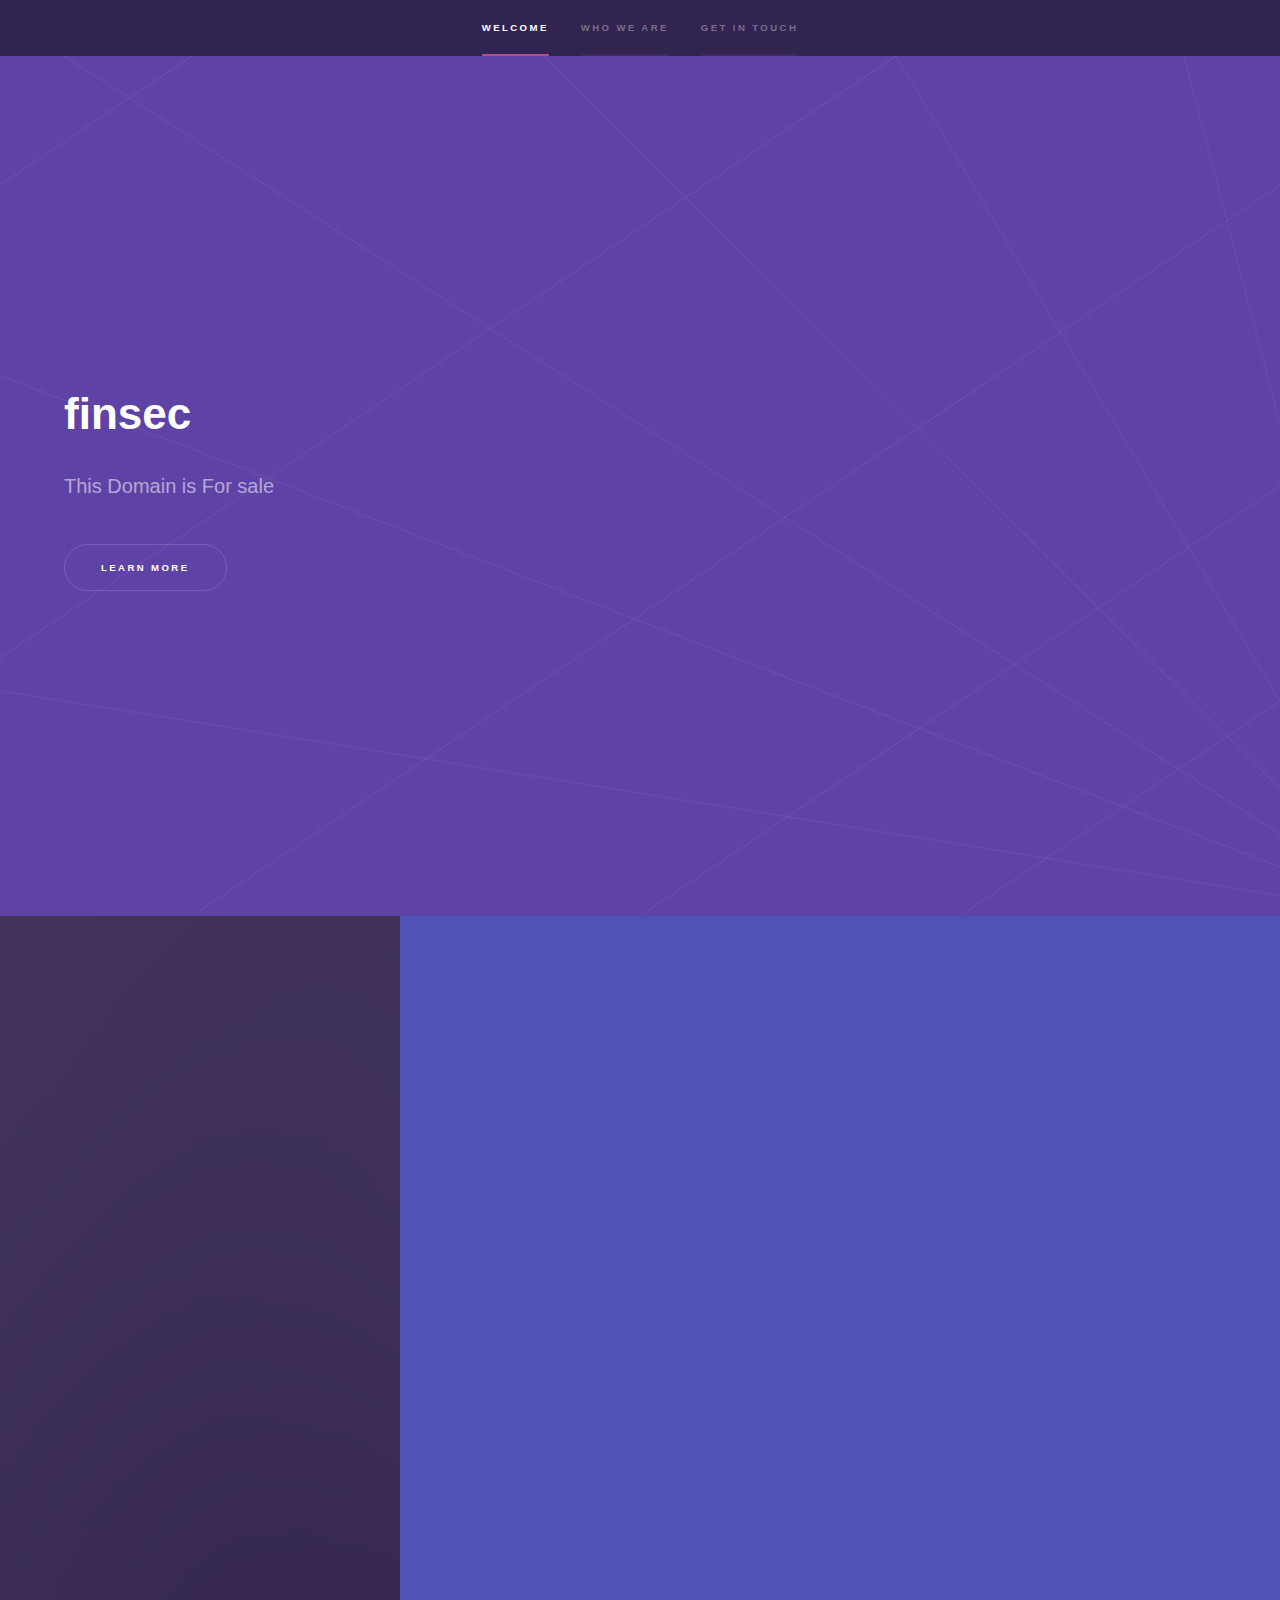
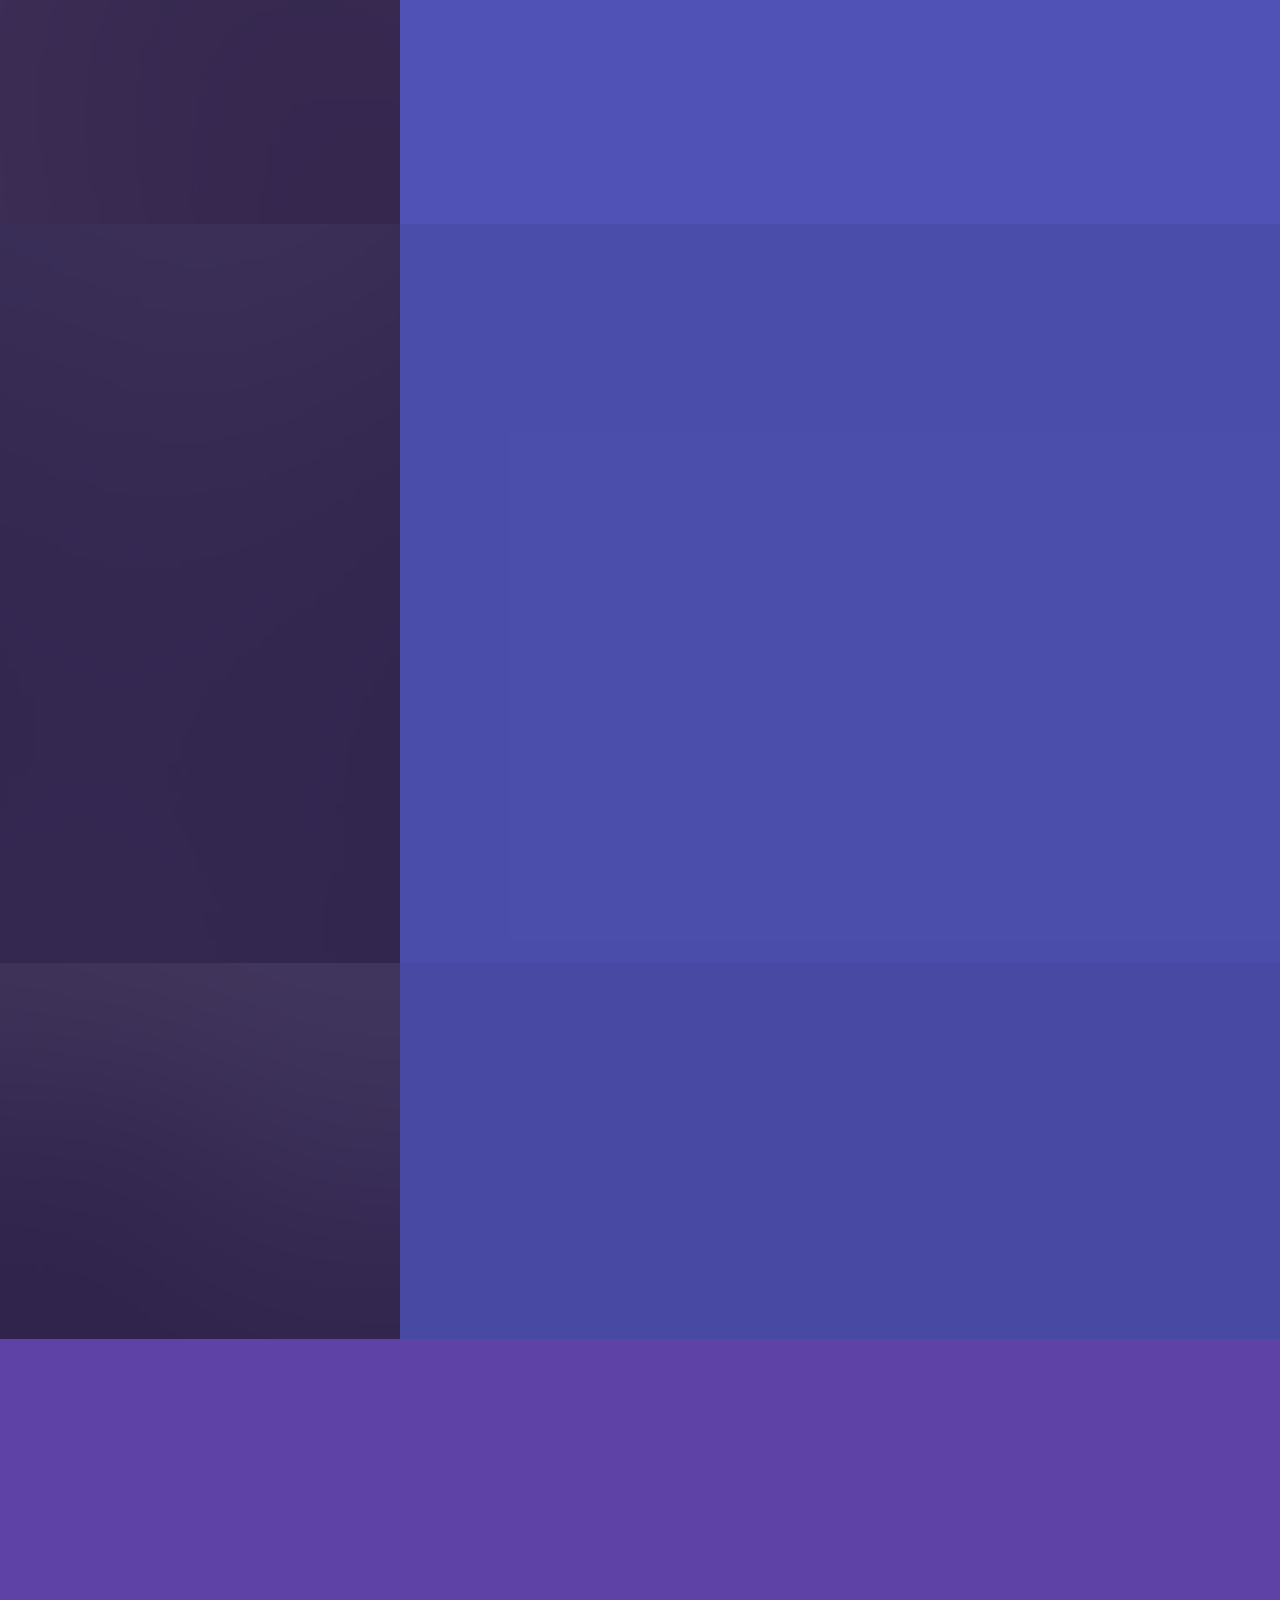
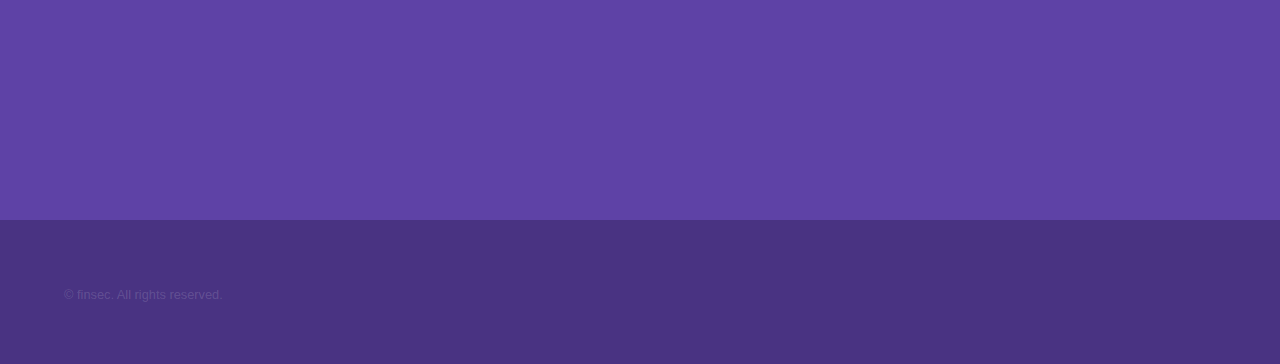
==== index.html @ 360336aa "udp" ====
<!DOCTYPE HTML>
<!--
	Domain by finsec
	finsec.my | @ajlkn
	Free for personal and commercial use under the CCA 3.0 license (finsec.my/license)
-->
<html> 
	<head>
		<title>Domain by finsec</title>
		<meta charset="utf-8" />
		<meta name="viewport" content="width=device-width, initial-scale=1, user-scalable=no" />
		<link rel="stylesheet" href="assets/css/main.css" />
		<noscript><link rel="stylesheet" href="assets/css/noscript.css" /></noscript>
	</head>
	<body class="is-preload">

		<!-- Sidebar -->
			<section id="sidebar">
				<div class="inner">
					<nav>
						<ul>
							<li><a href="#intro">Welcome</a></li>
							<li><a href="#one">Who we are</a></li>
							<!-- <li><a href="#two">What we do</a></li> -->
							<li><a href="#three">Get in touch</a></li>
						</ul>
					</nav>
				</div>
			</section>

		<!-- Wrapper -->
			<div id="wrapper">

				<!-- Intro -->
					<section id="intro" class="wrapper style1 fullscreen fade-up">
						<div class="inner">
							<h1>finsec</h1>
							<p>This Domain is For sale</p>
							<ul class="actions">
								<li><a href="#one" class="button scrolly">Learn more</a></li>
							</ul>
						</div>
					</section>

				<!-- One -->
					<section id="one" class="wrapper style2 spotlights">
						<section>
							<a href="#" class="image"><img src="images/pic01.jpg" alt="" data-position="center center" /></a>
							<div class="content">
								<div class="inner">

									<h2>The finsec’s Journey</h2>
									<p>

										In the bustling city of Innovatia, there lived a young entrepreneur named Alex. Alex was known for his boundless curiosity and relentless drive to make the world a better place. He had a vision that went beyond the ordinary—a vision to create a sustainable future through technology and innovation.
										
										One day, while walking through the city’s crowded streets, Alex noticed the increasing pollution and the growing number of people struggling to find clean water. This sight ignited a spark within him. He decided to dedicate his life to solving these pressing issues.
										
										Alex gathered a team of like-minded individuals who shared his passion for change. They worked day and night, brainstorming and experimenting with various ideas. After months of hard work, they developed a groundbreaking water purification system that could convert polluted water into clean, drinkable water using solar energy.
										
										With their invention ready, Alex and his team presented it to the city council. The council was impressed and decided to implement the system across Innovatia. The results were astounding—clean water was now accessible to everyone, and the city’s pollution levels began to decrease.
										
										But Alex’s vision didn’t stop there. He wanted to share this technology with the world. He traveled to different countries, collaborating with governments and organizations to bring clean water to communities in need. His efforts were recognized globally, and he received numerous awards for his contributions to sustainability.
										
										Years passed, and Innovatia transformed into a model city of innovation and sustainability. Alex’s vision had become a reality, and his journey inspired countless others to pursue their dreams and make a positive impact on the world.
										
										Alex’s story is a testament to the power of vision and determination. It reminds us that with a clear vision and unwavering dedication, we can overcome any challenge and create a better future for all.
										
										I hope you enjoyed the story! If you have any specific themes or elements you’d like to include, feel free to let me know!
										
									
									</p>

									
									<ul class="actions">
										<li><a href="generic.html" class="button">Learn more</a></li>
									</ul>
								</div>
							</div>
						</section>
						<section>
							<a href="#" class="image"><img src="images/pic02.jpg" alt="" data-position="top center" /></a>
							<div class="content">
								<div class="inner">	<h2>The Great Office Prank</h2>
									<p>
										

In a bustling tech company, there was a team known for their camaraderie and playful spirit. Among them was Sam, the office prankster, who was always up to some mischief. One day, Sam decided to pull off the ultimate prank on his boss, Mr. Thompson, who was known for his serious demeanor.

Sam carefully planned his prank. He bought a realistic-looking rubber spider and placed it inside Mr. Thompson’s desk drawer. The next morning, as Mr. Thompson arrived at the office, Sam and his colleagues watched in anticipation.

Mr. Thompson sat down at his desk, opened the drawer, and let out a loud yelp as he saw the spider. He jumped back, knocking over his chair, and the entire office burst into laughter. Mr. Thompson, realizing it was a prank, couldn’t help but chuckle himself.

But the prank didn’t end there. Mr. Thompson decided to get back at Sam. He called a meeting and announced that the company was implementing a new dress code—everyone had to wear formal attire, including ties, starting the next day. Sam, who loved his casual clothes, was horrified.

The next morning, Sam showed up in a full suit and tie, looking uncomfortable. As he walked into the office, he noticed everyone else was still in their casual clothes. Mr. Thompson walked up to him, grinning, and said, “Gotcha!”

The office erupted in laughter once again, and Sam had to admit, Mr. Thompson had won this round. From that day on, the office was filled with even more laughter and a newfound respect for their boss’s sense of humor.
									</p>
									<ul class="actions">
										<li><a href="generic.html" class="button">Learn more</a></li>
									</ul>
								</div>
							</div>
						</section>
						<section>
							<a href="#" class="image"><img src="images/pic03.jpg" alt="" data-position="25% 25%" /></a>
							<div class="content">
								<div class="inner">
								
								
									<h2>finsec?</h2>
									<p>
										
										finsec Leadership
Innovative Solutions
Future Trends
Creative Thinking
Strategic Planning
Business Growth
Technology Advancements
Entrepreneurship
Market Insights
Digital Transformation
Sustainable Development
Customer Experience
Brand Strategy
Product Innovation
Industry Disruption</p>
									<ul class="actions">
										<li><a href="generic.html" class="button">Learn more</a></li>
									</ul>
								</div>
							</div>
						</section>
					</section>

				<!-- Two -->
					<!-- <section id="two" class="wrapper style3 fade-up">
						<div class="inner">
							<h2>What we do</h2>
							<p>Phasellus convallis elit id ullamcorper pulvinar. Duis aliquam turpis mauris, eu ultricies erat malesuada quis. Aliquam dapibus, lacus eget hendrerit bibendum, urna est aliquam sem, sit amet imperdiet est velit quis lorem.</p>
							<div class="features">
								<section>
									<span class="icon solid major fa-code"></span>
									<h3>Lorem ipsum amet</h3>
									<p>Phasellus convallis elit id ullam corper amet et pulvinar. Duis aliquam turpis mauris, sed ultricies erat dapibus.</p>
								</section>
								<section>
									<span class="icon solid major fa-lock"></span>
									<h3>Aliquam sed nullam</h3>
									<p>Phasellus convallis elit id ullam corper amet et pulvinar. Duis aliquam turpis mauris, sed ultricies erat dapibus.</p>
								</section>
								<section>
									<span class="icon solid major fa-cog"></span>
									<h3>Sed erat ullam corper</h3>
									<p>Phasellus convallis elit id ullam corper amet et pulvinar. Duis aliquam turpis mauris, sed ultricies erat dapibus.</p>
								</section>
								<section>
									<span class="icon solid major fa-desktop"></span>
									<h3>Veroeros quis lorem</h3>
									<p>Phasellus convallis elit id ullam corper amet et pulvinar. Duis aliquam turpis mauris, sed ultricies erat dapibus.</p>
								</section>
								<section>
									<span class="icon solid major fa-link"></span>
									<h3>Urna quis bibendum</h3>
									<p>Phasellus convallis elit id ullam corper amet et pulvinar. Duis aliquam turpis mauris, sed ultricies erat dapibus.</p>
								</section>
								<section>
									<span class="icon major fa-gem"></span>
									<h3>Aliquam urna dapibus</h3>
									<p>Phasellus convallis elit id ullam corper amet et pulvinar. Duis aliquam turpis mauris, sed ultricies erat dapibus.</p>
								</section>
							</div>
							<ul class="actions">
								<li><a href="generic.html" class="button">Learn more</a></li>
							</ul>
						</div>
					</section> -->

				<!-- Three -->
					<section id="three" class="wrapper style1 fade-up">
						<div class="inner">
							<h2>Get in touch</h2>
							<p>Keen to own or advertise here? </p>
							<div class="split style1">
								 <section>
									<!-- <form method="post" action="#">
										<div class="fields">
											<div class="field half">
												<label for="name">Name</label>
												<input type="text" name="name" id="name" />
											</div>
											<div class="field half">
												<label for="email">Email</label>
												<input type="text" name="email" id="email" />
											</div>
											<div class="field">
												<label for="message">Message</label>
												<textarea name="message" id="message" rows="5"></textarea>
											</div>
										</div>
										<ul class="actions">
											<li><a href="" class="button submit">Send Message</a></li>
										</ul>
									</form> -->
								</section> 
								<section>
									<ul class="contact">
										<li>
											<h3>Address</h3>
											<span>Somewhere in Malaysia</span>
										</li>
										<li>
											<h3>Email</h3>
											<a href="#">sean.collab.now@gmail.com</a>
										</li>
										<li>
											<h3>Phone</h3>
											<span>(+60) 10-2264984</span>
										</li>
										<!-- <li>
											<h3>Social</h3>
											<ul class="icons">
												<li><a href="#" class="icon brands fa-twitter"><span class="label">Twitter</span></a></li>
												<li><a href="#" class="icon brands fa-facebook-f"><span class="label">Facebook</span></a></li>
												<li><a href="#" class="icon brands fa-github"><span class="label">GitHub</span></a></li>
												<li><a href="#" class="icon brands fa-instagram"><span class="label">Instagram</span></a></li>
												<li><a href="#" class="icon brands fa-linkedin-in"><span class="label">LinkedIn</span></a></li>
											</ul>
										</li> -->
									</ul>
								</section>
							</div>
						</div>
					</section>

			</div>

		<!-- Footer -->
			<footer id="footer" class="wrapper style1-alt">
				<div class="inner">
					<ul class="menu">
						<li>&copy; finsec. All rights reserved.</li><li>
							 </li>
					</ul>
				</div>
			</footer>

		<!-- Scripts -->
			<script src="assets/js/jquery.min.js"></script>
			<script src="assets/js/jquery.scrollex.min.js"></script>
			<script src="assets/js/jquery.scrolly.min.js"></script>
			<script src="assets/js/browser.min.js"></script>
			<script src="assets/js/breakpoints.min.js"></script>
			<script src="assets/js/util.js"></script>
			<script src="assets/js/main.js"></script>

	</body>
</html>
---- assets/css/main.css ----
@import url(fontawesome-all.min.css);

/*
	finsec by finsec
	finsec.my | @ajlkn
	Free for personal and commercial use under the CCA 3.0 license (finsec.my/license)
*/

html, body, div, span, applet, object,
iframe, h1, h2, h3, h4, h5, h6, p, blockquote,
pre, a, abbr, acronym, address, big, cite,
code, del, dfn, em, img, ins, kbd, q, s, samp,
small, strike, strong, sub, sup, tt, var, b,
u, i, center, dl, dt, dd, ol, ul, li, fieldset,
form, label, legend, table, caption, tbody,
tfoot, thead, tr, th, td, article, aside,
canvas, details, embed, figure, figcaption,
footer, header, hgroup, menu, nav, output, ruby,
section, summary, time, mark, audio, video {
	margin: 0;
	padding: 0;
	border: 0;
	font-size: 100%;
	font: inherit;
	vertical-align: baseline;}

article, aside, details, figcaption, figure,
footer, header, hgroup, menu, nav, section {
	display: block;}

body {
	line-height: 1;
}

ol, ul {
	list-style: none;
}

blockquote, q {
	quotes: none;
}

	blockquote:before, blockquote:after, q:before, q:after {
		content: '';
		content: none;
	}

table {
	border-collapse: collapse;
	border-spacing: 0;
}

body {
	-webkit-text-size-adjust: none;
}

mark {
	background-color: transparent;
	color: inherit;
}

input::-moz-focus-inner {
	border: 0;
	padding: 0;
}

input, select, textarea {
	-moz-appearance: none;
	-webkit-appearance: none;
	-ms-appearance: none;
	appearance: none;
}

/* Basic */

	@-ms-viewport {
		width: device-width;
	}

	body {
		-ms-overflow-style: scrollbar;
	}

	@media screen and (max-width: 480px) {

		html, body {
			min-width: 320px;
		}

	}

	html {
		box-sizing: border-box;
	}

	*, *:before, *:after {
		box-sizing: inherit;
	}

	body {
		background: #312450;
	}

		body.is-preload *, body.is-preload *:before, body.is-preload *:after {
			-moz-animation: none !important;
			-webkit-animation: none !important;
			-ms-animation: none !important;
			animation: none !important;
			-moz-transition: none !important;
			-webkit-transition: none !important;
			-ms-transition: none !important;
			transition: none !important;
		}

/* Type */

	body, input, select, textarea {
		color: rgba(255, 255, 255, 0.55);
		font-family: Arial, Helvetica, sans-serif;
		font-size: 16.5pt;
		font-weight: normal;
		line-height: 1.75;
	}

		@media screen and (max-width: 1680px) {

			body, input, select, textarea {
				font-size: 13pt;
			}

		}

		@media screen and (max-width: 1280px) {

			body, input, select, textarea {
				font-size: 12pt;
			}

		}

		@media screen and (max-width: 360px) {

			body, input, select, textarea {
				font-size: 11pt;
			}

		}

	a {
		-moz-transition: color 0.2s ease, border-bottom-color 0.2s ease;
		-webkit-transition: color 0.2s ease, border-bottom-color 0.2s ease;
		-ms-transition: color 0.2s ease, border-bottom-color 0.2s ease;
		transition: color 0.2s ease, border-bottom-color 0.2s ease;
		border-bottom: dotted 1px rgba(255, 255, 255, 0.35);
		color: inherit;
		text-decoration: none;
	}

		a:hover {
			border-bottom-color: transparent;
			color: #ffffff;
		}

	strong, b {
		color: #ffffff;
		font-weight: bold;
	}

	em, i {
		font-style: italic;
	}

	p {
		margin: 0 0 2em 0;
	}

	h1, h2, h3, h4, h5, h6 {
		color: #ffffff;
		font-weight: bold;
		line-height: 1.5;
		margin: 0 0 0.5em 0;
	}

		h1 a, h2 a, h3 a, h4 a, h5 a, h6 a {
			color: inherit;
			text-decoration: none;
		}

	h1 {
		font-size: 2.75em;
	}

		h1.major {
			margin: 0 0 1.3em 0;
			position: relative;
			padding-bottom: 0.35em;
		}

			h1.major:after {
				background-image: -moz-linear-gradient(to right, #5e42a6, #b74e91);
				background-image: -webkit-linear-gradient(to right, #5e42a6, #b74e91);
				background-image: -ms-linear-gradient(to right, #5e42a6, #b74e91);
				background-image: linear-gradient(to right, #5e42a6, #b74e91);
				-moz-transition: max-width 0.2s ease;
				-webkit-transition: max-width 0.2s ease;
				-ms-transition: max-width 0.2s ease;
				transition: max-width 0.2s ease;
				border-radius: 0.2em;
				bottom: 0;
				content: '';
				height: 0.05em;
				position: absolute;
				right: 0;
				width: 100%;
			}

	h2 {
		font-size: 1.75em;
	}

	h3 {
		font-size: 1.1em;
	}

	h4 {
		font-size: 1em;
	}

	h5 {
		font-size: 0.8em;
	}

	h6 {
		font-size: 0.6em;
	}

	@media screen and (max-width: 736px) {

		h1 {
			font-size: 2em;
		}

		h2 {
			font-size: 1.25em;
		}

		h3 {
			font-size: 1em;
		}

		h4 {
			font-size: 0.8em;
		}

		h5 {
			font-size: 0.6em;
		}

		h6 {
			font-size: 0.6em;
		}

	}

	sub {
		font-size: 0.8em;
		position: relative;
		top: 0.5em;
	}

	sup {
		font-size: 0.8em;
		position: relative;
		top: -0.5em;
	}

	blockquote {
		border-left: solid 4px rgba(255, 255, 255, 0.15);
		font-style: italic;
		margin: 0 0 2em 0;
		padding: 0.5em 0 0.5em 2em;
	}

	code {
		background: rgba(255, 255, 255, 0.05);
		border-radius: 0.25em;
		border: solid 1px rgba(255, 255, 255, 0.15);
		font-family: "Courier New", monospace;
		font-size: 0.9em;
		margin: 0 0.25em;
		padding: 0.25em 0.65em;
	}

	pre {
		-webkit-overflow-scrolling: touch;
		font-family: "Courier New", monospace;
		font-size: 0.9em;
		margin: 0 0 2em 0;
	}

		pre code {
			display: block;
			line-height: 1.75em;
			padding: 1em 1.5em;
			overflow-x: auto;
		}

	hr {
		border: 0;
		border-bottom: solid 1px rgba(255, 255, 255, 0.15);
		margin: 2em 0;
	}

		hr.major {
			margin: 3em 0;
		}

	.align-left {
		text-align: left;
	}

	.align-center {
		text-align: center;
	}

	.align-right {
		text-align: right;
	}

/* Row */

	.row {
		display: flex;
		flex-wrap: wrap;
		box-sizing: border-box;
		align-items: stretch;
	}

		.row > * {
			box-sizing: border-box;
		}

		.row.gtr-uniform > * > :last-child {
			margin-bottom: 0;
		}

		.row.aln-left {
			justify-content: flex-start;
		}

		.row.aln-center {
			justify-content: center;
		}

		.row.aln-right {
			justify-content: flex-end;
		}

		.row.aln-top {
			align-items: flex-start;
		}

		.row.aln-middle {
			align-items: center;
		}

		.row.aln-bottom {
			align-items: flex-end;
		}

		.row > .imp {
			order: -1;
		}

		.row > .col-1 {
			width: 8.33333%;
		}

		.row > .off-1 {
			margin-left: 8.33333%;
		}

		.row > .col-2 {
			width: 16.66667%;
		}

		.row > .off-2 {
			margin-left: 16.66667%;
		}

		.row > .col-3 {
			width: 25%;
		}

		.row > .off-3 {
			margin-left: 25%;
		}

		.row > .col-4 {
			width: 33.33333%;
		}

		.row > .off-4 {
			margin-left: 33.33333%;
		}

		.row > .col-5 {
			width: 41.66667%;
		}

		.row > .off-5 {
			margin-left: 41.66667%;
		}

		.row > .col-6 {
			width: 50%;
		}

		.row > .off-6 {
			margin-left: 50%;
		}

		.row > .col-7 {
			width: 58.33333%;
		}

		.row > .off-7 {
			margin-left: 58.33333%;
		}

		.row > .col-8 {
			width: 66.66667%;
		}

		.row > .off-8 {
			margin-left: 66.66667%;
		}

		.row > .col-9 {
			width: 75%;
		}

		.row > .off-9 {
			margin-left: 75%;
		}

		.row > .col-10 {
			width: 83.33333%;
		}

		.row > .off-10 {
			margin-left: 83.33333%;
		}

		.row > .col-11 {
			width: 91.66667%;
		}

		.row > .off-11 {
			margin-left: 91.66667%;
		}

		.row > .col-12 {
			width: 100%;
		}

		.row > .off-12 {
			margin-left: 100%;
		}

		.row.gtr-0 {
			margin-top: 0;
			margin-left: 0em;
		}

			.row.gtr-0 > * {
				padding: 0 0 0 0em;
			}

			.row.gtr-0.gtr-uniform {
				margin-top: 0em;
			}

				.row.gtr-0.gtr-uniform > * {
					padding-top: 0em;
				}

		.row.gtr-25 {
			margin-top: 0;
			margin-left: -0.375em;
		}

			.row.gtr-25 > * {
				padding: 0 0 0 0.375em;
			}

			.row.gtr-25.gtr-uniform {
				margin-top: -0.375em;
			}

				.row.gtr-25.gtr-uniform > * {
					padding-top: 0.375em;
				}

		.row.gtr-50 {
			margin-top: 0;
			margin-left: -0.75em;
		}

			.row.gtr-50 > * {
				padding: 0 0 0 0.75em;
			}

			.row.gtr-50.gtr-uniform {
				margin-top: -0.75em;
			}

				.row.gtr-50.gtr-uniform > * {
					padding-top: 0.75em;
				}

		.row {
			margin-top: 0;
			margin-left: -1.5em;
		}

			.row > * {
				padding: 0 0 0 1.5em;
			}

			.row.gtr-uniform {
				margin-top: -1.5em;
			}

				.row.gtr-uniform > * {
					padding-top: 1.5em;
				}

		.row.gtr-150 {
			margin-top: 0;
			margin-left: -2.25em;
		}

			.row.gtr-150 > * {
				padding: 0 0 0 2.25em;
			}

			.row.gtr-150.gtr-uniform {
				margin-top: -2.25em;
			}

				.row.gtr-150.gtr-uniform > * {
					padding-top: 2.25em;
				}

		.row.gtr-200 {
			margin-top: 0;
			margin-left: -3em;
		}

			.row.gtr-200 > * {
				padding: 0 0 0 3em;
			}

			.row.gtr-200.gtr-uniform {
				margin-top: -3em;
			}

				.row.gtr-200.gtr-uniform > * {
					padding-top: 3em;
				}

		@media screen and (max-width: 1680px) {

			.row {
				display: flex;
				flex-wrap: wrap;
				box-sizing: border-box;
				align-items: stretch;
			}

				.row > * {
					box-sizing: border-box;
				}

				.row.gtr-uniform > * > :last-child {
					margin-bottom: 0;
				}

				.row.aln-left {
					justify-content: flex-start;
				}

				.row.aln-center {
					justify-content: center;
				}

				.row.aln-right {
					justify-content: flex-end;
				}

				.row.aln-top {
					align-items: flex-start;
				}

				.row.aln-middle {
					align-items: center;
				}

				.row.aln-bottom {
					align-items: flex-end;
				}

				.row > .imp-xlarge {
					order: -1;
				}

				.row > .col-1-xlarge {
					width: 8.33333%;
				}

				.row > .off-1-xlarge {
					margin-left: 8.33333%;
				}

				.row > .col-2-xlarge {
					width: 16.66667%;
				}

				.row > .off-2-xlarge {
					margin-left: 16.66667%;
				}

				.row > .col-3-xlarge {
					width: 25%;
				}

				.row > .off-3-xlarge {
					margin-left: 25%;
				}

				.row > .col-4-xlarge {
					width: 33.33333%;
				}

				.row > .off-4-xlarge {
					margin-left: 33.33333%;
				}

				.row > .col-5-xlarge {
					width: 41.66667%;
				}

				.row > .off-5-xlarge {
					margin-left: 41.66667%;
				}

				.row > .col-6-xlarge {
					width: 50%;
				}

				.row > .off-6-xlarge {
					margin-left: 50%;
				}

				.row > .col-7-xlarge {
					width: 58.33333%;
				}

				.row > .off-7-xlarge {
					margin-left: 58.33333%;
				}

				.row > .col-8-xlarge {
					width: 66.66667%;
				}

				.row > .off-8-xlarge {
					margin-left: 66.66667%;
				}

				.row > .col-9-xlarge {
					width: 75%;
				}

				.row > .off-9-xlarge {
					margin-left: 75%;
				}

				.row > .col-10-xlarge {
					width: 83.33333%;
				}

				.row > .off-10-xlarge {
					margin-left: 83.33333%;
				}

				.row > .col-11-xlarge {
					width: 91.66667%;
				}

				.row > .off-11-xlarge {
					margin-left: 91.66667%;
				}

				.row > .col-12-xlarge {
					width: 100%;
				}

				.row > .off-12-xlarge {
					margin-left: 100%;
				}

				.row.gtr-0 {
					margin-top: 0;
					margin-left: 0em;
				}

					.row.gtr-0 > * {
						padding: 0 0 0 0em;
					}

					.row.gtr-0.gtr-uniform {
						margin-top: 0em;
					}

						.row.gtr-0.gtr-uniform > * {
							padding-top: 0em;
						}

				.row.gtr-25 {
					margin-top: 0;
					margin-left: -0.375em;
				}

					.row.gtr-25 > * {
						padding: 0 0 0 0.375em;
					}

					.row.gtr-25.gtr-uniform {
						margin-top: -0.375em;
					}

						.row.gtr-25.gtr-uniform > * {
							padding-top: 0.375em;
						}

				.row.gtr-50 {
					margin-top: 0;
					margin-left: -0.75em;
				}

					.row.gtr-50 > * {
						padding: 0 0 0 0.75em;
					}

					.row.gtr-50.gtr-uniform {
						margin-top: -0.75em;
					}

						.row.gtr-50.gtr-uniform > * {
							padding-top: 0.75em;
						}

				.row {
					margin-top: 0;
					margin-left: -1.5em;
				}

					.row > * {
						padding: 0 0 0 1.5em;
					}

					.row.gtr-uniform {
						margin-top: -1.5em;
					}

						.row.gtr-uniform > * {
							padding-top: 1.5em;
						}

				.row.gtr-150 {
					margin-top: 0;
					margin-left: -2.25em;
				}

					.row.gtr-150 > * {
						padding: 0 0 0 2.25em;
					}

					.row.gtr-150.gtr-uniform {
						margin-top: -2.25em;
					}

						.row.gtr-150.gtr-uniform > * {
							padding-top: 2.25em;
						}

				.row.gtr-200 {
					margin-top: 0;
					margin-left: -3em;
				}

					.row.gtr-200 > * {
						padding: 0 0 0 3em;
					}

					.row.gtr-200.gtr-uniform {
						margin-top: -3em;
					}

						.row.gtr-200.gtr-uniform > * {
							padding-top: 3em;
						}

		}

		@media screen and (max-width: 1280px) {

			.row {
				display: flex;
				flex-wrap: wrap;
				box-sizing: border-box;
				align-items: stretch;
			}

				.row > * {
					box-sizing: border-box;
				}

				.row.gtr-uniform > * > :last-child {
					margin-bottom: 0;
				}

				.row.aln-left {
					justify-content: flex-start;
				}

				.row.aln-center {
					justify-content: center;
				}

				.row.aln-right {
					justify-content: flex-end;
				}

				.row.aln-top {
					align-items: flex-start;
				}

				.row.aln-middle {
					align-items: center;
				}

				.row.aln-bottom {
					align-items: flex-end;
				}

				.row > .imp-large {
					order: -1;
				}

				.row > .col-1-large {
					width: 8.33333%;
				}

				.row > .off-1-large {
					margin-left: 8.33333%;
				}

				.row > .col-2-large {
					width: 16.66667%;
				}

				.row > .off-2-large {
					margin-left: 16.66667%;
				}

				.row > .col-3-large {
					width: 25%;
				}

				.row > .off-3-large {
					margin-left: 25%;
				}

				.row > .col-4-large {
					width: 33.33333%;
				}

				.row > .off-4-large {
					margin-left: 33.33333%;
				}

				.row > .col-5-large {
					width: 41.66667%;
				}

				.row > .off-5-large {
					margin-left: 41.66667%;
				}

				.row > .col-6-large {
					width: 50%;
				}

				.row > .off-6-large {
					margin-left: 50%;
				}

				.row > .col-7-large {
					width: 58.33333%;
				}

				.row > .off-7-large {
					margin-left: 58.33333%;
				}

				.row > .col-8-large {
					width: 66.66667%;
				}

				.row > .off-8-large {
					margin-left: 66.66667%;
				}

				.row > .col-9-large {
					width: 75%;
				}

				.row > .off-9-large {
					margin-left: 75%;
				}

				.row > .col-10-large {
					width: 83.33333%;
				}

				.row > .off-10-large {
					margin-left: 83.33333%;
				}

				.row > .col-11-large {
					width: 91.66667%;
				}

				.row > .off-11-large {
					margin-left: 91.66667%;
				}

				.row > .col-12-large {
					width: 100%;
				}

				.row > .off-12-large {
					margin-left: 100%;
				}

				.row.gtr-0 {
					margin-top: 0;
					margin-left: 0em;
				}

					.row.gtr-0 > * {
						padding: 0 0 0 0em;
					}

					.row.gtr-0.gtr-uniform {
						margin-top: 0em;
					}

						.row.gtr-0.gtr-uniform > * {
							padding-top: 0em;
						}

				.row.gtr-25 {
					margin-top: 0;
					margin-left: -0.375em;
				}

					.row.gtr-25 > * {
						padding: 0 0 0 0.375em;
					}

					.row.gtr-25.gtr-uniform {
						margin-top: -0.375em;
					}

						.row.gtr-25.gtr-uniform > * {
							padding-top: 0.375em;
						}

				.row.gtr-50 {
					margin-top: 0;
					margin-left: -0.75em;
				}

					.row.gtr-50 > * {
						padding: 0 0 0 0.75em;
					}

					.row.gtr-50.gtr-uniform {
						margin-top: -0.75em;
					}

						.row.gtr-50.gtr-uniform > * {
							padding-top: 0.75em;
						}

				.row {
					margin-top: 0;
					margin-left: -1.5em;
				}

					.row > * {
						padding: 0 0 0 1.5em;
					}

					.row.gtr-uniform {
						margin-top: -1.5em;
					}

						.row.gtr-uniform > * {
							padding-top: 1.5em;
						}

				.row.gtr-150 {
					margin-top: 0;
					margin-left: -2.25em;
				}

					.row.gtr-150 > * {
						padding: 0 0 0 2.25em;
					}

					.row.gtr-150.gtr-uniform {
						margin-top: -2.25em;
					}

						.row.gtr-150.gtr-uniform > * {
							padding-top: 2.25em;
						}

				.row.gtr-200 {
					margin-top: 0;
					margin-left: -3em;
				}

					.row.gtr-200 > * {
						padding: 0 0 0 3em;
					}

					.row.gtr-200.gtr-uniform {
						margin-top: -3em;
					}

						.row.gtr-200.gtr-uniform > * {
							padding-top: 3em;
						}

		}

		@media screen and (max-width: 980px) {

			.row {
				display: flex;
				flex-wrap: wrap;
				box-sizing: border-box;
				align-items: stretch;
			}

				.row > * {
					box-sizing: border-box;
				}

				.row.gtr-uniform > * > :last-child {
					margin-bottom: 0;
				}

				.row.aln-left {
					justify-content: flex-start;
				}

				.row.aln-center {
					justify-content: center;
				}

				.row.aln-right {
					justify-content: flex-end;
				}

				.row.aln-top {
					align-items: flex-start;
				}

				.row.aln-middle {
					align-items: center;
				}

				.row.aln-bottom {
					align-items: flex-end;
				}

				.row > .imp-medium {
					order: -1;
				}

				.row > .col-1-medium {
					width: 8.33333%;
				}

				.row > .off-1-medium {
					margin-left: 8.33333%;
				}

				.row > .col-2-medium {
					width: 16.66667%;
				}

				.row > .off-2-medium {
					margin-left: 16.66667%;
				}

				.row > .col-3-medium {
					width: 25%;
				}

				.row > .off-3-medium {
					margin-left: 25%;
				}

				.row > .col-4-medium {
					width: 33.33333%;
				}

				.row > .off-4-medium {
					margin-left: 33.33333%;
				}

				.row > .col-5-medium {
					width: 41.66667%;
				}

				.row > .off-5-medium {
					margin-left: 41.66667%;
				}

				.row > .col-6-medium {
					width: 50%;
				}

				.row > .off-6-medium {
					margin-left: 50%;
				}

				.row > .col-7-medium {
					width: 58.33333%;
				}

				.row > .off-7-medium {
					margin-left: 58.33333%;
				}

				.row > .col-8-medium {
					width: 66.66667%;
				}

				.row > .off-8-medium {
					margin-left: 66.66667%;
				}

				.row > .col-9-medium {
					width: 75%;
				}

				.row > .off-9-medium {
					margin-left: 75%;
				}

				.row > .col-10-medium {
					width: 83.33333%;
				}

				.row > .off-10-medium {
					margin-left: 83.33333%;
				}

				.row > .col-11-medium {
					width: 91.66667%;
				}

				.row > .off-11-medium {
					margin-left: 91.66667%;
				}

				.row > .col-12-medium {
					width: 100%;
				}

				.row > .off-12-medium {
					margin-left: 100%;
				}

				.row.gtr-0 {
					margin-top: 0;
					margin-left: 0em;
				}

					.row.gtr-0 > * {
						padding: 0 0 0 0em;
					}

					.row.gtr-0.gtr-uniform {
						margin-top: 0em;
					}

						.row.gtr-0.gtr-uniform > * {
							padding-top: 0em;
						}

				.row.gtr-25 {
					margin-top: 0;
					margin-left: -0.375em;
				}

					.row.gtr-25 > * {
						padding: 0 0 0 0.375em;
					}

					.row.gtr-25.gtr-uniform {
						margin-top: -0.375em;
					}

						.row.gtr-25.gtr-uniform > * {
							padding-top: 0.375em;
						}

				.row.gtr-50 {
					margin-top: 0;
					margin-left: -0.75em;
				}

					.row.gtr-50 > * {
						padding: 0 0 0 0.75em;
					}

					.row.gtr-50.gtr-uniform {
						margin-top: -0.75em;
					}

						.row.gtr-50.gtr-uniform > * {
							padding-top: 0.75em;
						}

				.row {
					margin-top: 0;
					margin-left: -1.5em;
				}

					.row > * {
						padding: 0 0 0 1.5em;
					}

					.row.gtr-uniform {
						margin-top: -1.5em;
					}

						.row.gtr-uniform > * {
							padding-top: 1.5em;
						}

				.row.gtr-150 {
					margin-top: 0;
					margin-left: -2.25em;
				}

					.row.gtr-150 > * {
						padding: 0 0 0 2.25em;
					}

					.row.gtr-150.gtr-uniform {
						margin-top: -2.25em;
					}

						.row.gtr-150.gtr-uniform > * {
							padding-top: 2.25em;
						}

				.row.gtr-200 {
					margin-top: 0;
					margin-left: -3em;
				}

					.row.gtr-200 > * {
						padding: 0 0 0 3em;
					}

					.row.gtr-200.gtr-uniform {
						margin-top: -3em;
					}

						.row.gtr-200.gtr-uniform > * {
							padding-top: 3em;
						}

		}

		@media screen and (max-width: 736px) {

			.row {
				display: flex;
				flex-wrap: wrap;
				box-sizing: border-box;
				align-items: stretch;
			}

				.row > * {
					box-sizing: border-box;
				}

				.row.gtr-uniform > * > :last-child {
					margin-bottom: 0;
				}

				.row.aln-left {
					justify-content: flex-start;
				}

				.row.aln-center {
					justify-content: center;
				}

				.row.aln-right {
					justify-content: flex-end;
				}

				.row.aln-top {
					align-items: flex-start;
				}

				.row.aln-middle {
					align-items: center;
				}

				.row.aln-bottom {
					align-items: flex-end;
				}

				.row > .imp-small {
					order: -1;
				}

				.row > .col-1-small {
					width: 8.33333%;
				}

				.row > .off-1-small {
					margin-left: 8.33333%;
				}

				.row > .col-2-small {
					width: 16.66667%;
				}

				.row > .off-2-small {
					margin-left: 16.66667%;
				}

				.row > .col-3-small {
					width: 25%;
				}

				.row > .off-3-small {
					margin-left: 25%;
				}

				.row > .col-4-small {
					width: 33.33333%;
				}

				.row > .off-4-small {
					margin-left: 33.33333%;
				}

				.row > .col-5-small {
					width: 41.66667%;
				}

				.row > .off-5-small {
					margin-left: 41.66667%;
				}

				.row > .col-6-small {
					width: 50%;
				}

				.row > .off-6-small {
					margin-left: 50%;
				}

				.row > .col-7-small {
					width: 58.33333%;
				}

				.row > .off-7-small {
					margin-left: 58.33333%;
				}

				.row > .col-8-small {
					width: 66.66667%;
				}

				.row > .off-8-small {
					margin-left: 66.66667%;
				}

				.row > .col-9-small {
					width: 75%;
				}

				.row > .off-9-small {
					margin-left: 75%;
				}

				.row > .col-10-small {
					width: 83.33333%;
				}

				.row > .off-10-small {
					margin-left: 83.33333%;
				}

				.row > .col-11-small {
					width: 91.66667%;
				}

				.row > .off-11-small {
					margin-left: 91.66667%;
				}

				.row > .col-12-small {
					width: 100%;
				}

				.row > .off-12-small {
					margin-left: 100%;
				}

				.row.gtr-0 {
					margin-top: 0;
					margin-left: 0em;
				}

					.row.gtr-0 > * {
						padding: 0 0 0 0em;
					}

					.row.gtr-0.gtr-uniform {
						margin-top: 0em;
					}

						.row.gtr-0.gtr-uniform > * {
							padding-top: 0em;
						}

				.row.gtr-25 {
					margin-top: 0;
					margin-left: -0.375em;
				}

					.row.gtr-25 > * {
						padding: 0 0 0 0.375em;
					}

					.row.gtr-25.gtr-uniform {
						margin-top: -0.375em;
					}

						.row.gtr-25.gtr-uniform > * {
							padding-top: 0.375em;
						}

				.row.gtr-50 {
					margin-top: 0;
					margin-left: -0.75em;
				}

					.row.gtr-50 > * {
						padding: 0 0 0 0.75em;
					}

					.row.gtr-50.gtr-uniform {
						margin-top: -0.75em;
					}

						.row.gtr-50.gtr-uniform > * {
							padding-top: 0.75em;
						}

				.row {
					margin-top: 0;
					margin-left: -1.5em;
				}

					.row > * {
						padding: 0 0 0 1.5em;
					}

					.row.gtr-uniform {
						margin-top: -1.5em;
					}

						.row.gtr-uniform > * {
							padding-top: 1.5em;
						}

				.row.gtr-150 {
					margin-top: 0;
					margin-left: -2.25em;
				}

					.row.gtr-150 > * {
						padding: 0 0 0 2.25em;
					}

					.row.gtr-150.gtr-uniform {
						margin-top: -2.25em;
					}

						.row.gtr-150.gtr-uniform > * {
							padding-top: 2.25em;
						}

				.row.gtr-200 {
					margin-top: 0;
					margin-left: -3em;
				}

					.row.gtr-200 > * {
						padding: 0 0 0 3em;
					}

					.row.gtr-200.gtr-uniform {
						margin-top: -3em;
					}

						.row.gtr-200.gtr-uniform > * {
							padding-top: 3em;
						}

		}

		@media screen and (max-width: 480px) {

			.row {
				display: flex;
				flex-wrap: wrap;
				box-sizing: border-box;
				align-items: stretch;
			}

				.row > * {
					box-sizing: border-box;
				}

				.row.gtr-uniform > * > :last-child {
					margin-bottom: 0;
				}

				.row.aln-left {
					justify-content: flex-start;
				}

				.row.aln-center {
					justify-content: center;
				}

				.row.aln-right {
					justify-content: flex-end;
				}

				.row.aln-top {
					align-items: flex-start;
				}

				.row.aln-middle {
					align-items: center;
				}

				.row.aln-bottom {
					align-items: flex-end;
				}

				.row > .imp-xsmall {
					order: -1;
				}

				.row > .col-1-xsmall {
					width: 8.33333%;
				}

				.row > .off-1-xsmall {
					margin-left: 8.33333%;
				}

				.row > .col-2-xsmall {
					width: 16.66667%;
				}

				.row > .off-2-xsmall {
					margin-left: 16.66667%;
				}

				.row > .col-3-xsmall {
					width: 25%;
				}

				.row > .off-3-xsmall {
					margin-left: 25%;
				}

				.row > .col-4-xsmall {
					width: 33.33333%;
				}

				.row > .off-4-xsmall {
					margin-left: 33.33333%;
				}

				.row > .col-5-xsmall {
					width: 41.66667%;
				}

				.row > .off-5-xsmall {
					margin-left: 41.66667%;
				}

				.row > .col-6-xsmall {
					width: 50%;
				}

				.row > .off-6-xsmall {
					margin-left: 50%;
				}

				.row > .col-7-xsmall {
					width: 58.33333%;
				}

				.row > .off-7-xsmall {
					margin-left: 58.33333%;
				}

				.row > .col-8-xsmall {
					width: 66.66667%;
				}

				.row > .off-8-xsmall {
					margin-left: 66.66667%;
				}

				.row > .col-9-xsmall {
					width: 75%;
				}

				.row > .off-9-xsmall {
					margin-left: 75%;
				}

				.row > .col-10-xsmall {
					width: 83.33333%;
				}

				.row > .off-10-xsmall {
					margin-left: 83.33333%;
				}

				.row > .col-11-xsmall {
					width: 91.66667%;
				}

				.row > .off-11-xsmall {
					margin-left: 91.66667%;
				}

				.row > .col-12-xsmall {
					width: 100%;
				}

				.row > .off-12-xsmall {
					margin-left: 100%;
				}

				.row.gtr-0 {
					margin-top: 0;
					margin-left: 0em;
				}

					.row.gtr-0 > * {
						padding: 0 0 0 0em;
					}

					.row.gtr-0.gtr-uniform {
						margin-top: 0em;
					}

						.row.gtr-0.gtr-uniform > * {
							padding-top: 0em;
						}

				.row.gtr-25 {
					margin-top: 0;
					margin-left: -0.375em;
				}

					.row.gtr-25 > * {
						padding: 0 0 0 0.375em;
					}

					.row.gtr-25.gtr-uniform {
						margin-top: -0.375em;
					}

						.row.gtr-25.gtr-uniform > * {
							padding-top: 0.375em;
						}

				.row.gtr-50 {
					margin-top: 0;
					margin-left: -0.75em;
				}

					.row.gtr-50 > * {
						padding: 0 0 0 0.75em;
					}

					.row.gtr-50.gtr-uniform {
						margin-top: -0.75em;
					}

						.row.gtr-50.gtr-uniform > * {
							padding-top: 0.75em;
						}

				.row {
					margin-top: 0;
					margin-left: -1.5em;
				}

					.row > * {
						padding: 0 0 0 1.5em;
					}

					.row.gtr-uniform {
						margin-top: -1.5em;
					}

						.row.gtr-uniform > * {
							padding-top: 1.5em;
						}

				.row.gtr-150 {
					margin-top: 0;
					margin-left: -2.25em;
				}

					.row.gtr-150 > * {
						padding: 0 0 0 2.25em;
					}

					.row.gtr-150.gtr-uniform {
						margin-top: -2.25em;
					}

						.row.gtr-150.gtr-uniform > * {
							padding-top: 2.25em;
						}

				.row.gtr-200 {
					margin-top: 0;
					margin-left: -3em;
				}

					.row.gtr-200 > * {
						padding: 0 0 0 3em;
					}

					.row.gtr-200.gtr-uniform {
						margin-top: -3em;
					}

						.row.gtr-200.gtr-uniform > * {
							padding-top: 3em;
						}

		}

/* Box */

	.box {
		border-radius: 0.25em;
		border: solid 1px rgba(255, 255, 255, 0.15);
		margin-bottom: 2em;
		padding: 1.5em;
	}

		.box > :last-child,
		.box > :last-child > :last-child,
		.box > :last-child > :last-child > :last-child {
			margin-bottom: 0;
		}

		.box.alt {
			border: 0;
			border-radius: 0;
			padding: 0;
		}

/* Button */

	input[type="submit"],
	input[type="reset"],
	input[type="button"],
	button,
	.button {
		-moz-appearance: none;
		-webkit-appearance: none;
		-ms-appearance: none;
		appearance: none;
		-moz-transition: border-color 0.2s ease;
		-webkit-transition: border-color 0.2s ease;
		-ms-transition: border-color 0.2s ease;
		transition: border-color 0.2s ease;
		background-color: transparent;
		border: solid 1px !important;
		border-color: rgba(255, 255, 255, 0.15) !important;
		border-radius: 3em;
		color: #ffffff !important;
		cursor: pointer;
		display: inline-block;
		font-size: 0.6em;
		font-weight: bold;
		height: calc(4.75em + 2px);
		letter-spacing: 0.25em;
		line-height: 4.75em;
		outline: 0;
		padding: 0 3.75em;
		position: relative;
		text-align: center;
		text-decoration: none;
		text-transform: uppercase;
		white-space: nowrap;
	}

		input[type="submit"]:after,
		input[type="reset"]:after,
		input[type="button"]:after,
		button:after,
		.button:after {
			-moz-transform: scale(0.25);
			-webkit-transform: scale(0.25);
			-ms-transform: scale(0.25);
			transform: scale(0.25);
			pointer-events: none;
			-moz-transition: opacity 0.2s ease, -moz-transform 0.2s ease;
			-webkit-transition: opacity 0.2s ease, -webkit-transform 0.2s ease;
			-ms-transition: opacity 0.2s ease, -ms-transform 0.2s ease;
			transition: opacity 0.2s ease, transform 0.2s ease;
			background: #ffffff;
			border-radius: 3em;
			content: '';
			height: 100%;
			left: 0;
			opacity: 0;
			position: absolute;
			top: 0;
			width: 100%;
		}

		input[type="submit"].icon:before,
		input[type="reset"].icon:before,
		input[type="button"].icon:before,
		button.icon:before,
		.button.icon:before {
			margin-right: 0.75em;
		}

		input[type="submit"].fit,
		input[type="reset"].fit,
		input[type="button"].fit,
		button.fit,
		.button.fit {
			width: 100%;
		}

		input[type="submit"].small,
		input[type="reset"].small,
		input[type="button"].small,
		button.small,
		.button.small {
			font-size: 0.4em;
		}

		input[type="submit"].large,
		input[type="reset"].large,
		input[type="button"].large,
		button.large,
		.button.large {
			font-size: 0.8em;
		}

		input[type="submit"].primary,
		input[type="reset"].primary,
		input[type="button"].primary,
		button.primary,
		.button.primary {
			background-color: #ffffff;
			color: #312450 !important;
		}

			input[type="submit"].primary:after,
			input[type="reset"].primary:after,
			input[type="button"].primary:after,
			button.primary:after,
			.button.primary:after {
				display: none;
			}

		input[type="submit"].disabled, input[type="submit"]:disabled,
		input[type="reset"].disabled,
		input[type="reset"]:disabled,
		input[type="button"].disabled,
		input[type="button"]:disabled,
		button.disabled,
		button:disabled,
		.button.disabled,
		.button:disabled {
			cursor: default;
			opacity: 0.5;
			pointer-events: none;
		}

		input[type="submit"]:hover,
		input[type="reset"]:hover,
		input[type="button"]:hover,
		button:hover,
		.button:hover {
			border-color: rgba(255, 255, 255, 0.55) !important;
		}

			input[type="submit"]:hover:after,
			input[type="reset"]:hover:after,
			input[type="button"]:hover:after,
			button:hover:after,
			.button:hover:after {
				opacity: 0.05;
				-moz-transform: scale(1);
				-webkit-transform: scale(1);
				-ms-transform: scale(1);
				transform: scale(1);
			}

			input[type="submit"]:hover:active,
			input[type="reset"]:hover:active,
			input[type="button"]:hover:active,
			button:hover:active,
			.button:hover:active {
				border-color: #ffffff !important;
			}

				input[type="submit"]:hover:active:after,
				input[type="reset"]:hover:active:after,
				input[type="button"]:hover:active:after,
				button:hover:active:after,
				.button:hover:active:after {
					opacity: 0.1;
				}

/* Features */

	.features {
		display: -moz-flex;
		display: -webkit-flex;
		display: -ms-flex;
		display: flex;
		-moz-flex-wrap: wrap;
		-webkit-flex-wrap: wrap;
		-ms-flex-wrap: wrap;
		flex-wrap: wrap;
		border-radius: 0.25em;
		border: solid 1px rgba(255, 255, 255, 0.15);
		background: rgba(255, 255, 255, 0.05);
		margin: 0 0 2em 0;
	}

		.features section {
			padding: 3.5em 3em 1em 7em ;
			width: 50%;
			border-top: solid 1px rgba(255, 255, 255, 0.15);
			position: relative;
		}

			.features section:nth-child(-n + 2) {
				border-top-width: 0;
			}

			.features section:nth-child(2n) {
				border-left: solid 1px rgba(255, 255, 255, 0.15);
			}

			.features section .icon {
				-moz-transition: opacity 0.5s ease, -moz-transform 0.5s ease;
				-webkit-transition: opacity 0.5s ease, -webkit-transform 0.5s ease;
				-ms-transition: opacity 0.5s ease, -ms-transform 0.5s ease;
				transition: opacity 0.5s ease, transform 0.5s ease;
				-moz-transition-delay: 1s;
				-webkit-transition-delay: 1s;
				-ms-transition-delay: 1s;
				transition-delay: 1s;
				-moz-transform: scale(1);
				-webkit-transform: scale(1);
				-ms-transform: scale(1);
				transform: scale(1);
				position: absolute;
				left: 3em;
				top: 3em;
				opacity: 1;
			}

			.features section:nth-child(1) .icon {
				-moz-transition-delay: 0.15s;
				-webkit-transition-delay: 0.15s;
				-ms-transition-delay: 0.15s;
				transition-delay: 0.15s;
			}

			.features section:nth-child(2) .icon {
				-moz-transition-delay: 0.3s;
				-webkit-transition-delay: 0.3s;
				-ms-transition-delay: 0.3s;
				transition-delay: 0.3s;
			}

			.features section:nth-child(3) .icon {
				-moz-transition-delay: 0.45s;
				-webkit-transition-delay: 0.45s;
				-ms-transition-delay: 0.45s;
				transition-delay: 0.45s;
			}

			.features section:nth-child(4) .icon {
				-moz-transition-delay: 0.6s;
				-webkit-transition-delay: 0.6s;
				-ms-transition-delay: 0.6s;
				transition-delay: 0.6s;
			}

			.features section:nth-child(5) .icon {
				-moz-transition-delay: 0.75s;
				-webkit-transition-delay: 0.75s;
				-ms-transition-delay: 0.75s;
				transition-delay: 0.75s;
			}

			.features section:nth-child(6) .icon {
				-moz-transition-delay: 0.9s;
				-webkit-transition-delay: 0.9s;
				-ms-transition-delay: 0.9s;
				transition-delay: 0.9s;
			}

			.features section:nth-child(7) .icon {
				-moz-transition-delay: 1.05s;
				-webkit-transition-delay: 1.05s;
				-ms-transition-delay: 1.05s;
				transition-delay: 1.05s;
			}

			.features section:nth-child(8) .icon {
				-moz-transition-delay: 1.2s;
				-webkit-transition-delay: 1.2s;
				-ms-transition-delay: 1.2s;
				transition-delay: 1.2s;
			}

			.features section:nth-child(9) .icon {
				-moz-transition-delay: 1.35s;
				-webkit-transition-delay: 1.35s;
				-ms-transition-delay: 1.35s;
				transition-delay: 1.35s;
			}

			.features section:nth-child(10) .icon {
				-moz-transition-delay: 1.5s;
				-webkit-transition-delay: 1.5s;
				-ms-transition-delay: 1.5s;
				transition-delay: 1.5s;
			}

			.features section:nth-child(11) .icon {
				-moz-transition-delay: 1.65s;
				-webkit-transition-delay: 1.65s;
				-ms-transition-delay: 1.65s;
				transition-delay: 1.65s;
			}

			.features section:nth-child(12) .icon {
				-moz-transition-delay: 1.8s;
				-webkit-transition-delay: 1.8s;
				-ms-transition-delay: 1.8s;
				transition-delay: 1.8s;
			}

			.features section:nth-child(13) .icon {
				-moz-transition-delay: 1.95s;
				-webkit-transition-delay: 1.95s;
				-ms-transition-delay: 1.95s;
				transition-delay: 1.95s;
			}

			.features section:nth-child(14) .icon {
				-moz-transition-delay: 2.1s;
				-webkit-transition-delay: 2.1s;
				-ms-transition-delay: 2.1s;
				transition-delay: 2.1s;
			}

			.features section:nth-child(15) .icon {
				-moz-transition-delay: 2.25s;
				-webkit-transition-delay: 2.25s;
				-ms-transition-delay: 2.25s;
				transition-delay: 2.25s;
			}

			.features section:nth-child(16) .icon {
				-moz-transition-delay: 2.4s;
				-webkit-transition-delay: 2.4s;
				-ms-transition-delay: 2.4s;
				transition-delay: 2.4s;
			}

			.features section:nth-child(17) .icon {
				-moz-transition-delay: 2.55s;
				-webkit-transition-delay: 2.55s;
				-ms-transition-delay: 2.55s;
				transition-delay: 2.55s;
			}

			.features section:nth-child(18) .icon {
				-moz-transition-delay: 2.7s;
				-webkit-transition-delay: 2.7s;
				-ms-transition-delay: 2.7s;
				transition-delay: 2.7s;
			}

			.features section:nth-child(19) .icon {
				-moz-transition-delay: 2.85s;
				-webkit-transition-delay: 2.85s;
				-ms-transition-delay: 2.85s;
				transition-delay: 2.85s;
			}

			.features section:nth-child(20) .icon {
				-moz-transition-delay: 3s;
				-webkit-transition-delay: 3s;
				-ms-transition-delay: 3s;
				transition-delay: 3s;
			}

		.features.inactive section .icon {
			-moz-transform: scale(0.5);
			-webkit-transform: scale(0.5);
			-ms-transform: scale(0.5);
			transform: scale(0.5);
			opacity: 0;
		}

		@media screen and (max-width: 980px) {

			.features {
				display: block;
			}

				.features section {
					border-top-width: 1px !important;
					border-left-width: 0 !important;
					width: 100%;
				}

					.features section:first-child {
						border-top-width: 0 !important;
					}

		}

		@media screen and (max-width: 736px) {

			.features section {
				padding: 2.5em 1.5em 0.1em 5.5em ;
			}

				.features section .icon {
					left: 1.5em;
					top: 2em;
				}

		}

		@media screen and (max-width: 480px) {

			.features section {
				padding: 2em 1.5em 0.1em 1.5em ;
			}

				.features section .icon {
					left: 0;
					position: relative;
					top: 0;
				}

		}

/* Form */

	form {
		margin: 0 0 2em 0;
	}

		form > :last-child {
			margin-bottom: 0;
		}

		form > .fields {
			display: -moz-flex;
			display: -webkit-flex;
			display: -ms-flex;
			display: flex;
			-moz-flex-wrap: wrap;
			-webkit-flex-wrap: wrap;
			-ms-flex-wrap: wrap;
			flex-wrap: wrap;
			width: calc(100% + 3em);
			margin: -1.5em 0 2em -1.5em;
		}

			form > .fields > .field {
				-moz-flex-grow: 0;
				-webkit-flex-grow: 0;
				-ms-flex-grow: 0;
				flex-grow: 0;
				-moz-flex-shrink: 0;
				-webkit-flex-shrink: 0;
				-ms-flex-shrink: 0;
				flex-shrink: 0;
				padding: 1.5em 0 0 1.5em;
				width: calc(100% - 1.5em);
			}

				form > .fields > .field.half {
					width: calc(50% - 0.75em);
				}

				form > .fields > .field.third {
					width: calc(100%/3 - 0.5em);
				}

				form > .fields > .field.quarter {
					width: calc(25% - 0.375em);
				}

		@media screen and (max-width: 480px) {

			form > .fields {
				width: calc(100% + 3em);
				margin: -1.5em 0 2em -1.5em;
			}

				form > .fields > .field {
					padding: 1.5em 0 0 1.5em;
					width: calc(100% - 1.5em);
				}

					form > .fields > .field.half {
						width: calc(100% - 1.5em);
					}

					form > .fields > .field.third {
						width: calc(100% - 1.5em);
					}

					form > .fields > .field.quarter {
						width: calc(100% - 1.5em);
					}

		}

	label {
		color: #ffffff;
		font-weight: bold;
		line-height: 1.5;
		margin: 0 0 0.7em 0;
		display: block;
		font-size: 1.1em;
	}

	input[type="text"],
	input[type="password"],
	input[type="email"],
	input[type="tel"],
	select,
	textarea {
		-moz-appearance: none;
		-webkit-appearance: none;
		-ms-appearance: none;
		appearance: none;
		background: rgba(255, 255, 255, 0.05);
		border-radius: 0.25em;
		border: none;
		border: solid 1px rgba(255, 255, 255, 0.15);
		color: inherit;
		display: block;
		outline: 0;
		padding: 0 1em;
		text-decoration: none;
		width: 100%;
	}

		input[type="text"]:invalid,
		input[type="password"]:invalid,
		input[type="email"]:invalid,
		input[type="tel"]:invalid,
		select:invalid,
		textarea:invalid {
			box-shadow: none;
		}

		input[type="text"]:focus,
		input[type="password"]:focus,
		input[type="email"]:focus,
		input[type="tel"]:focus,
		select:focus,
		textarea:focus {
			border-color: #ffffff;
			box-shadow: 0 0 0 1px #ffffff;
		}

	select {
		background-image: url("data:image/svg+xml;charset=utf8,%3Csvg xmlns='http://www.w3.org/2000/svg' width='40' height='40' preserveAspectRatio='none' viewBox='0 0 40 40'%3E%3Cpath d='M9.4,12.3l10.4,10.4l10.4-10.4c0.2-0.2,0.5-0.4,0.9-0.4c0.3,0,0.6,0.1,0.9,0.4l3.3,3.3c0.2,0.2,0.4,0.5,0.4,0.9 c0,0.4-0.1,0.6-0.4,0.9L20.7,31.9c-0.2,0.2-0.5,0.4-0.9,0.4c-0.3,0-0.6-0.1-0.9-0.4L4.3,17.3c-0.2-0.2-0.4-0.5-0.4-0.9 c0-0.4,0.1-0.6,0.4-0.9l3.3-3.3c0.2-0.2,0.5-0.4,0.9-0.4S9.1,12.1,9.4,12.3z' fill='rgba(255, 255, 255, 0.15)' /%3E%3C/svg%3E");
		background-size: 1.25rem;
		background-repeat: no-repeat;
		background-position: calc(100% - 1rem) center;
		height: 2.75em;
		padding-right: 2.75em;
		text-overflow: ellipsis;
	}

		select option {
			color: #ffffff;
			background: #312450;
		}

		select:focus::-ms-value {
			background-color: transparent;
		}

		select::-ms-expand {
			display: none;
		}

	input[type="text"],
	input[type="password"],
	input[type="email"],
	select {
		height: 2.75em;
	}

	textarea {
		padding: 0.75em 1em;
	}

		body.is-ie textarea {
			min-height: 10em;
		}

	input[type="checkbox"],
	input[type="radio"] {
		-moz-appearance: none;
		-webkit-appearance: none;
		-ms-appearance: none;
		appearance: none;
		display: block;
		float: left;
		margin-right: -2em;
		opacity: 0;
		width: 1em;
		z-index: -1;
	}

		input[type="checkbox"] + label,
		input[type="radio"] + label {
			text-decoration: none;
			color: rgba(255, 255, 255, 0.55);
			cursor: pointer;
			display: inline-block;
			font-size: 1em;
			font-weight: normal;
			padding-left: 2.4em;
			padding-right: 0.75em;
			position: relative;
		}

			input[type="checkbox"] + label:before,
			input[type="radio"] + label:before {
				-moz-osx-font-smoothing: grayscale;
				-webkit-font-smoothing: antialiased;
				display: inline-block;
				font-style: normal;
				font-variant: normal;
				text-rendering: auto;
				line-height: 1;
				text-transform: none !important;
				font-family: 'Font Awesome 5 Free';
				font-weight: 900;
			}

			input[type="checkbox"] + label:before,
			input[type="radio"] + label:before {
				background: rgba(255, 255, 255, 0.05);
				border-radius: 0.25em;
				border: solid 1px rgba(255, 255, 255, 0.15);
				content: '';
				display: inline-block;
				font-size: 0.8em;
				height: 2.0625em;
				left: 0;
				line-height: 2.0625em;
				position: absolute;
				text-align: center;
				top: 0;
				width: 2.0625em;
			}

		input[type="checkbox"]:checked + label:before,
		input[type="radio"]:checked + label:before {
			background: #ffffff;
			border-color: #ffffff;
			color: #b74e91;
			content: '\f00c';
		}

		input[type="checkbox"]:focus + label:before,
		input[type="radio"]:focus + label:before {
			border-color: #ffffff;
			box-shadow: 0 0 0 1px #ffffff;
		}

	input[type="checkbox"] + label:before {
		border-radius: 0.25em;
	}

	input[type="radio"] + label:before {
		border-radius: 100%;
	}

	::-webkit-input-placeholder {
		color: rgba(255, 255, 255, 0.35) !important;
		opacity: 1.0;
	}

	:-moz-placeholder {
		color: rgba(255, 255, 255, 0.35) !important;
		opacity: 1.0;
	}

	::-moz-placeholder {
		color: rgba(255, 255, 255, 0.35) !important;
		opacity: 1.0;
	}

	:-ms-input-placeholder {
		color: rgba(255, 255, 255, 0.35) !important;
		opacity: 1.0;
	}

/* Icon */

	.icon {
		text-decoration: none;
		border-bottom: none;
		position: relative;
	}

		.icon:before {
			-moz-osx-font-smoothing: grayscale;
			-webkit-font-smoothing: antialiased;
			display: inline-block;
			font-style: normal;
			font-variant: normal;
			text-rendering: auto;
			line-height: 1;
			text-transform: none !important;
			font-family: 'Font Awesome 5 Free';
			font-weight: 400;
		}

		.icon > .label {
			display: none;
		}

		.icon:before {
			line-height: inherit;
		}

		.icon.solid:before {
			font-weight: 900;
		}

		.icon.brands:before {
			font-family: 'Font Awesome 5 Brands';
		}

		.icon.major {
			width: 2.5em;
			height: 2.5em;
			display: block;
			background: #ffffff;
			border-radius: 100%;
			color: #312450;
			text-align: center;
			line-height: 2.5em;
			margin: 0 0 1.3em 0;
		}

			.icon.major:before {
				font-size: 1.25em;
			}

				.wrapper.style1 .icon.major:before {
					color: #5e42a6;
				}

				.wrapper.style1-alt .icon.major:before {
					color: #493382;
				}

				.wrapper.style2 .icon.major:before {
					color: #5052b5;
				}

				.wrapper.style2-alt .icon.major:before {
					color: #3e4094;
				}

				.wrapper.style3 .icon.major:before {
					color: #b74e91;
				}

				.wrapper.style3-alt .icon.major:before {
					color: #953d75;
				}

/* Image */

	.image {
		border-radius: 0.25em;
		border: 0;
		display: inline-block;
		position: relative;
	}

		.image img {
			border-radius: 0.25em;
			display: block;
		}

		.image.left, .image.right {
			max-width: 40%;
		}

			.image.left img, .image.right img {
				width: 100%;
			}

		.image.left {
			float: left;
			margin: 0 1.5em 1em 0;
			top: 0.25em;
		}

		.image.right {
			float: right;
			margin: 0 0 1em 1.5em;
			top: 0.25em;
		}

		.image.fit {
			display: block;
			margin: 0 0 2em 0;
			width: 100%;
		}

			.image.fit img {
				width: 100%;
			}

		.image.main {
			display: block;
			margin: 0 0 3em 0;
			width: 100%;
		}

			.image.main img {
				width: 100%;
			}

/* List */

	ol {
		list-style: decimal;
		margin: 0 0 2em 0;
		padding-left: 1.25em;
	}

		ol li {
			padding-left: 0.25em;
		}

	ul {
		list-style: disc;
		margin: 0 0 2em 0;
		padding-left: 1em;
	}

		ul li {
			padding-left: 0.5em;
		}

		ul.alt {
			list-style: none;
			padding-left: 0;
		}

			ul.alt li {
				border-top: solid 1px rgba(255, 255, 255, 0.15);
				padding: 0.5em 0;
			}

				ul.alt li:first-child {
					border-top: 0;
					padding-top: 0;
				}

	dl {
		margin: 0 0 2em 0;
	}

		dl dt {
			display: block;
			font-weight: bold;
			margin: 0 0 1em 0;
		}

		dl dd {
			margin-left: 2em;
		}

/* Actions */

	ul.actions {
		display: -moz-flex;
		display: -webkit-flex;
		display: -ms-flex;
		display: flex;
		cursor: default;
		list-style: none;
		margin-left: -1em;
		padding-left: 0;
	}

		ul.actions li {
			padding: 0 0 0 1em;
			vertical-align: middle;
		}

		ul.actions.special {
			-moz-justify-content: center;
			-webkit-justify-content: center;
			-ms-justify-content: center;
			justify-content: center;
			width: 100%;
			margin-left: 0;
		}

			ul.actions.special li:first-child {
				padding-left: 0;
			}

		ul.actions.stacked {
			-moz-flex-direction: column;
			-webkit-flex-direction: column;
			-ms-flex-direction: column;
			flex-direction: column;
			margin-left: 0;
		}

			ul.actions.stacked li {
				padding: 1.3em 0 0 0;
			}

				ul.actions.stacked li:first-child {
					padding-top: 0;
				}

		ul.actions.fit {
			width: calc(100% + 1em);
		}

			ul.actions.fit li {
				-moz-flex-grow: 1;
				-webkit-flex-grow: 1;
				-ms-flex-grow: 1;
				flex-grow: 1;
				-moz-flex-shrink: 1;
				-webkit-flex-shrink: 1;
				-ms-flex-shrink: 1;
				flex-shrink: 1;
				width: 100%;
			}

				ul.actions.fit li > * {
					width: 100%;
				}

			ul.actions.fit.stacked {
				width: 100%;
			}

		@media screen and (max-width: 480px) {

			ul.actions:not(.fixed) {
				-moz-flex-direction: column;
				-webkit-flex-direction: column;
				-ms-flex-direction: column;
				flex-direction: column;
				margin-left: 0;
				width: 100% !important;
			}

				ul.actions:not(.fixed) li {
					-moz-flex-grow: 1;
					-webkit-flex-grow: 1;
					-ms-flex-grow: 1;
					flex-grow: 1;
					-moz-flex-shrink: 1;
					-webkit-flex-shrink: 1;
					-ms-flex-shrink: 1;
					flex-shrink: 1;
					padding: 1em 0 0 0;
					text-align: center;
					width: 100%;
				}

					ul.actions:not(.fixed) li > * {
						width: 100%;
					}

					ul.actions:not(.fixed) li:first-child {
						padding-top: 0;
					}

					ul.actions:not(.fixed) li input[type="submit"],
					ul.actions:not(.fixed) li input[type="reset"],
					ul.actions:not(.fixed) li input[type="button"],
					ul.actions:not(.fixed) li button,
					ul.actions:not(.fixed) li .button {
						width: 100%;
					}

						ul.actions:not(.fixed) li input[type="submit"].icon:before,
						ul.actions:not(.fixed) li input[type="reset"].icon:before,
						ul.actions:not(.fixed) li input[type="button"].icon:before,
						ul.actions:not(.fixed) li button.icon:before,
						ul.actions:not(.fixed) li .button.icon:before {
							margin-left: -0.5rem;
						}

		}

/* Contact */

	ul.contact {
		list-style: none;
		padding: 0;
	}

		ul.contact > li {
			padding: 0;
			margin: 1.5em 0 0 0;
		}

			ul.contact > li:first-child {
				margin-top: 0;
			}

/* Icons */

	ul.icons {
		cursor: default;
		list-style: none;
		padding-left: 0;
	}

		ul.icons li {
			display: inline-block;
			padding: 0 0.75em 0 0;
		}

			ul.icons li:last-child {
				padding-right: 0;
			}

			ul.icons li > a, ul.icons li > span {
				border: 0;
			}

				ul.icons li > a .label, ul.icons li > span .label {
					display: none;
				}

/* Menu */

	ul.menu {
		list-style: none;
		padding: 0;
	}

		ul.menu > li {
			border-left: solid 1px rgba(255, 255, 255, 0.15);
			display: inline-block;
			line-height: 1;
			margin-left: 1.5em;
			padding: 0 0 0 1.5em;
		}

			ul.menu > li:first-child {
				border-left: 0;
				margin: 0;
				padding-left: 0;
			}

		@media screen and (max-width: 480px) {

			ul.menu > li {
				border-left: 0;
				display: block;
				line-height: inherit;
				margin: 0.5em 0 0 0;
				padding-left: 0;
			}

		}

/* Section/Article */

	section.special, article.special {
		text-align: center;
	}

	header p {
		color: rgba(255, 255, 255, 0.35);
		position: relative;
		margin: 0 0 1.5em 0;
	}

	header h2 + p {
		font-size: 1.25em;
		margin-top: -1em;
		line-height: 1.5em;
	}

	header h3 + p {
		font-size: 1.1em;
		margin-top: -0.8em;
		line-height: 1.5em;
	}

	header h4 + p,
	header h5 + p,
	header h6 + p {
		font-size: 0.9em;
		margin-top: -0.6em;
		line-height: 1.5em;
	}

/* Split */

	.split {
		display: -moz-flex;
		display: -webkit-flex;
		display: -ms-flex;
		display: flex;
	}

		.split > * {
			width: calc(50% - 2.5em);
		}

		.split > :nth-child(2n - 1) {
			padding-right: 2.5em;
			border-right: solid 1px rgba(255, 255, 255, 0.15);
		}

		.split > :nth-child(2n) {
			padding-left: 2.5em;
		}

		.split.style1 > :nth-child(2n - 1) {
			width: calc(66.66666% - 2.5em);
		}

		.split.style1 > :nth-child(2n) {
			width: calc(33.33333% - 2.5em);
		}

		@media screen and (max-width: 1680px) {

			.split > * {
				width: calc(50% - 2em);
			}

			.split > :nth-child(2n - 1) {
				padding-right: 2em;
			}

			.split > :nth-child(2n) {
				padding-left: 2em;
			}

			.split.style1 > :nth-child(2n - 1) {
				width: calc(66.66666% - 2em);
			}

			.split.style1 > :nth-child(2n) {
				width: calc(33.33333% - 2em);
			}

		}

		@media screen and (max-width: 980px) {

			.split {
				display: block;
			}

				.split > * {
					border-top: solid 1px rgba(255, 255, 255, 0.15);
					margin: 4em 0 0 0;
					padding: 4em 0 0 0;
					width: 100% !important;
				}

				.split > :nth-child(2n - 1) {
					border-right: 0;
					padding-right: 0;
				}

				.split > :nth-child(2n) {
					padding-left: 0;
				}

				.split > :first-child {
					border-top: 0;
					margin-top: 0;
					padding-top: 0;
				}

		}

		@media screen and (max-width: 736px) {

			.split > * {
				margin: 3em 0 0 0;
				padding: 3em 0 0 0;
			}

		}

/* Spotlights */

	.spotlights > section {
		display: -moz-flex;
		display: -webkit-flex;
		display: -ms-flex;
		display: flex;
		-moz-flex-direction: row;
		-webkit-flex-direction: row;
		-ms-flex-direction: row;
		flex-direction: row;
		min-height: 22.5em;
	}

		body.is-ie .spotlights > section {
			min-height: 0;
		}

		.spotlights > section > .image {
			background-position: center center;
			background-size: cover;
			border-radius: 0;
			display: block;
			position: relative;
			width: 25em;
		}

			.spotlights > section > .image img {
				border-radius: 0;
				display: block;
			}

			.spotlights > section > .image:before {
				-moz-transition: opacity 1s ease;
				-webkit-transition: opacity 1s ease;
				-ms-transition: opacity 1s ease;
				transition: opacity 1s ease;
				background: rgba(49, 36, 80, 0.9);
				content: '';
				display: block;
				height: 100%;
				left: 0;
				opacity: 0;
				position: absolute;
				top: 0;
				width: 100%;
			}

		.spotlights > section > .content {
			padding: 4em 5em 2em 5em ;
			display: -moz-flex;
			display: -webkit-flex;
			display: -ms-flex;
			display: flex;
			-moz-flex-direction: column;
			-webkit-flex-direction: column;
			-ms-flex-direction: column;
			flex-direction: column;
			-moz-justify-content: center;
			-webkit-justify-content: center;
			-ms-justify-content: center;
			justify-content: center;
			width: 50em;
			-ms-flex: 1;
		}

			.spotlights > section > .content > .inner {
				-moz-transform: translateX(0) translateY(0);
				-webkit-transform: translateX(0) translateY(0);
				-ms-transform: translateX(0) translateY(0);
				transform: translateX(0) translateY(0);
				-moz-transition: opacity 1s ease, -moz-transform 1s ease;
				-webkit-transition: opacity 1s ease, -webkit-transform 1s ease;
				-ms-transition: opacity 1s ease, -ms-transform 1s ease;
				transition: opacity 1s ease, transform 1s ease;
				opacity: 1;
			}

		.spotlights > section:nth-child(2) {
			background-color: rgba(0, 0, 0, 0.05);
		}

		.spotlights > section:nth-child(3) {
			background-color: rgba(0, 0, 0, 0.1);
		}

		.spotlights > section.inactive > .image:before,
		body.is-preload .spotlights > section > .image:before {
			opacity: 1;
		}

		.spotlights > section.inactive > .content > .inner,
		body.is-preload .spotlights > section > .content > .inner {
			-moz-transform: translateX(-1em);
			-webkit-transform: translateX(-1em);
			-ms-transform: translateX(-1em);
			transform: translateX(-1em);
			opacity: 0;
		}

		@media screen and (max-width: 1680px) {

			.spotlights > section > .content {
				padding: 4em 4em 2em 4em ;
			}

		}

		@media screen and (max-width: 980px) {

			.spotlights > section {
				display: block;
			}

				.spotlights > section > .image {
					width: 100%;
					height: 50vh;
				}

				.spotlights > section > .content {
					width: 100%;
				}

				.spotlights > section.inactive > .content > .inner,
				body.is-preload .spotlights > section > .content > .inner {
					-moz-transform: translateY(1em);
					-webkit-transform: translateY(1em);
					-ms-transform: translateY(1em);
					transform: translateY(1em);
				}

		}

		@media screen and (max-width: 736px) {

			.spotlights > section > .image {
				height: 50vh;
				min-height: 15em;
			}

			.spotlights > section > .content {
				padding: 3em 2em 1em 2em ;
			}

		}

/* Table */

	.table-wrapper {
		-webkit-overflow-scrolling: touch;
		overflow-x: auto;
	}

	table {
		margin: 0 0 2em 0;
		width: 100%;
	}

		table tbody tr {
			border: solid 1px rgba(255, 255, 255, 0.15);
			border-left: 0;
			border-right: 0;
		}

			table tbody tr:nth-child(2n + 1) {
				background-color: rgba(255, 255, 255, 0.05);
			}

		table td {
			padding: 0.75em 0.75em;
		}

		table th {
			color: #ffffff;
			font-size: 1em;
			font-weight: bold;
			padding: 0 0.75em 0.75em 0.75em;
			text-align: left;
		}

		table thead {
			border-bottom: solid 2px rgba(255, 255, 255, 0.15);
		}

		table tfoot {
			border-top: solid 2px rgba(255, 255, 255, 0.15);
		}

		table.alt {
			border-collapse: separate;
		}

			table.alt tbody tr td {
				border: solid 1px rgba(255, 255, 255, 0.15);
				border-left-width: 0;
				border-top-width: 0;
			}

				table.alt tbody tr td:first-child {
					border-left-width: 1px;
				}

			table.alt tbody tr:first-child td {
				border-top-width: 1px;
			}

			table.alt thead {
				border-bottom: 0;
			}

			table.alt tfoot {
				border-top: 0;
			}

/* Wrapper */

	.wrapper {
		position: relative;
	}

		.wrapper > .inner {
			padding: 5em 5em 3em 5em ;
			max-width: 100%;
			width: 75em;
		}

			@media screen and (max-width: 1680px) {

				.wrapper > .inner {
					padding: 4em 4em 2em 4em ;
				}

			}

			@media screen and (max-width: 1280px) {

				.wrapper > .inner {
					width: 100%;
				}

			}

			@media screen and (max-width: 736px) {

				.wrapper > .inner {
					padding: 3em 2em 1em 2em ;
				}

			}

		.wrapper.alt {
			background-color: #261c3e;
		}

		.wrapper.style1 {
			background-color: #5e42a6;
		}

		.wrapper.style1-alt {
			background-color: #493382;
		}

		.wrapper.style2 {
			background-color: #5052b5;
		}

		.wrapper.style2-alt {
			background-color: #3e4094;
		}

		.wrapper.style3 {
			background-color: #b74e91;
		}

		.wrapper.style3-alt {
			background-color: #953d75;
		}

		.wrapper.fullscreen {
			display: -moz-flex;
			display: -webkit-flex;
			display: -ms-flex;
			display: flex;
			-moz-flex-direction: column;
			-webkit-flex-direction: column;
			-ms-flex-direction: column;
			flex-direction: column;
			-moz-justify-content: center;
			-webkit-justify-content: center;
			-ms-justify-content: center;
			justify-content: center;
			min-height: 100vh;
		}

			body.is-ie .wrapper.fullscreen {
				height: 100vh;
			}

			@media screen and (max-width: 1280px) {

				.wrapper.fullscreen {
					min-height: calc(100vh - 2.5em);
				}

					body.is-ie .wrapper.fullscreen {
						height: calc(100vh - 2.5em);
					}

			}

			@media screen and (max-width: 736px) {

				.wrapper.fullscreen {
					padding: 2em 0;
					min-height: 0;
				}

					body.is-ie .wrapper.fullscreen {
						height: auto;
					}

			}

		.wrapper.fade-up > .inner {
			-moz-transform: translateY(0);
			-webkit-transform: translateY(0);
			-ms-transform: translateY(0);
			transform: translateY(0);
			-moz-transition: opacity 1s ease, -moz-transform 1s ease;
			-webkit-transition: opacity 1s ease, -webkit-transform 1s ease;
			-ms-transition: opacity 1s ease, -ms-transform 1s ease;
			transition: opacity 1s ease, transform 1s ease;
			opacity: 1.0;
		}

		.wrapper.fade-up.inactive > .inner,
		body.is-preload .wrapper.fade-up > .inner {
			opacity: 0;
			-moz-transform: translateY(1em);
			-webkit-transform: translateY(1em);
			-ms-transform: translateY(1em);
			transform: translateY(1em);
		}

		.wrapper.fade-down > .inner {
			-moz-transform: translateY(0);
			-webkit-transform: translateY(0);
			-ms-transform: translateY(0);
			transform: translateY(0);
			-moz-transition: opacity 1s ease, -moz-transform 1s ease;
			-webkit-transition: opacity 1s ease, -webkit-transform 1s ease;
			-ms-transition: opacity 1s ease, -ms-transform 1s ease;
			transition: opacity 1s ease, transform 1s ease;
			opacity: 1.0;
		}

		.wrapper.fade-down.inactive > .inner,
		body.is-preload .wrapper.fade-down > .inner {
			opacity: 0;
			-moz-transform: translateY(-1em);
			-webkit-transform: translateY(-1em);
			-ms-transform: translateY(-1em);
			transform: translateY(-1em);
		}

		.wrapper.fade > .inner {
			-moz-transition: opacity 1s ease;
			-webkit-transition: opacity 1s ease;
			-ms-transition: opacity 1s ease;
			transition: opacity 1s ease;
			opacity: 1.0;
		}

		.wrapper.fade.inactive > .inner,
		body.is-preload .wrapper.fade > .inner {
			opacity: 0;
		}

/* Header */

	#header {
		display: -moz-flex;
		display: -webkit-flex;
		display: -ms-flex;
		display: flex;
		background-color: #5e42a6;
		cursor: default;
		padding: 1.75em 2em;
	}

		#header > .title {
			border: 0;
			color: #ffffff;
			display: block;
			font-size: 1.25em;
			font-weight: bold;
		}

		#header > nav {
			-moz-flex: 1;
			-webkit-flex: 1;
			-ms-flex: 1;
			flex: 1;
			text-align: right;
		}

			#header > nav > ul {
				margin: 0;
				padding: 0;
			}

				#header > nav > ul > li {
					display: inline-block;
					margin-left: 1.75em;
					padding: 0;
					vertical-align: middle;
				}

					#header > nav > ul > li:first-child {
						margin-left: 0;
					}

					#header > nav > ul > li a {
						border: 0;
						color: rgba(255, 255, 255, 0.35);
						display: inline-block;
						font-size: 0.6em;
						font-weight: bold;
						letter-spacing: 0.25em;
						text-transform: uppercase;
					}

						#header > nav > ul > li a:hover {
							color: rgba(255, 255, 255, 0.55);
						}

						#header > nav > ul > li a.active {
							color: #ffffff;
						}

		@media screen and (max-width: 736px) {

			#header {
				padding: 1em 2em;
			}

		}

		@media screen and (max-width: 480px) {

			#header {
				display: block;
				padding: 0 2em;
				text-align: left;
			}

				#header .title {
					font-size: 1.25em;
					padding: 1em 0;
				}

				#header > nav {
					border-top: solid 1px rgba(255, 255, 255, 0.15);
					text-align: inherit;
				}

					#header > nav > ul > li {
						margin-left: 1.5em;
					}

						#header > nav > ul > li a {
							height: 6em;
							line-height: 6em;
						}

		}

/* Wrapper (main) */

	#sidebar + #wrapper {
		margin-left: 18em;
	}

		@media screen and (max-width: 1280px) {

			#sidebar + #wrapper {
				margin-left: 0;
				padding-top: 3.5em;
			}

		}

		@media screen and (max-width: 736px) {

			#sidebar + #wrapper {
				padding-top: 0;
			}

		}

	#header + #wrapper > .wrapper > .inner {
		margin: 0 auto;
	}

/* Footer */

	#sidebar + #wrapper + #footer {
		margin-left: 18em;
	}

		@media screen and (max-width: 1280px) {

			#sidebar + #wrapper + #footer {
				margin-left: 0;
			}

		}

	#footer > .inner a {
		border-bottom-color: rgba(255, 255, 255, 0.15);
	}

		#footer > .inner a:hover {
			border-bottom-color: transparent;
		}

	#footer > .inner .menu {
		font-size: 0.8em;
		color: rgba(255, 255, 255, 0.15);
	}

	#header + #wrapper + #footer > .inner {
		margin: 0 auto;
	}

/* Sidebar */

	#sidebar {
		padding: 2.5em 2.5em 0.5em 2.5em ;
		background: #312450;
		cursor: default;
		height: 100vh;
		left: 0;
		overflow-x: hidden;
		overflow-y: auto;
		position: fixed;
		text-align: right;
		top: 0;
		width: 18em;
		z-index: 10000;
	}

		#sidebar > .inner {
			display: -moz-flex;
			display: -webkit-flex;
			display: -ms-flex;
			display: flex;
			-moz-flex-direction: column;
			-webkit-flex-direction: column;
			-ms-flex-direction: column;
			flex-direction: column;
			-moz-justify-content: center;
			-webkit-justify-content: center;
			-ms-justify-content: center;
			justify-content: center;
			-moz-transform: translateY(0);
			-webkit-transform: translateY(0);
			-ms-transform: translateY(0);
			transform: translateY(0);
			-moz-transition: opacity 1s ease;
			-webkit-transition: opacity 1s ease;
			-ms-transition: opacity 1s ease;
			transition: opacity 1s ease;
			min-height: 100%;
			opacity: 1;
			width: 100%;
		}

			body.is-ie #sidebar > .inner {
				height: 100%;
			}

		#sidebar nav > ul {
			list-style: none;
			padding: 0;
		}

			#sidebar nav > ul > li {
				-moz-transform: translateY(0);
				-webkit-transform: translateY(0);
				-ms-transform: translateY(0);
				transform: translateY(0);
				-moz-transition: opacity 0.15s ease, -moz-transform 0.75s ease;
				-webkit-transition: opacity 0.15s ease, -webkit-transform 0.75s ease;
				-ms-transition: opacity 0.15s ease, -ms-transform 0.75s ease;
				transition: opacity 0.15s ease, transform 0.75s ease;
				margin: 1.5em 0 0 0;
				opacity: 1;
				padding: 0;
				position: relative;
			}

				#sidebar nav > ul > li:first-child {
					margin: 0;
				}

				#sidebar nav > ul > li:nth-child(1) {
					-moz-transition-delay: 0.45s;
					-webkit-transition-delay: 0.45s;
					-ms-transition-delay: 0.45s;
					transition-delay: 0.45s;
				}

				#sidebar nav > ul > li:nth-child(2) {
					-moz-transition-delay: 0.65s;
					-webkit-transition-delay: 0.65s;
					-ms-transition-delay: 0.65s;
					transition-delay: 0.65s;
				}

				#sidebar nav > ul > li:nth-child(3) {
					-moz-transition-delay: 0.85s;
					-webkit-transition-delay: 0.85s;
					-ms-transition-delay: 0.85s;
					transition-delay: 0.85s;
				}

				#sidebar nav > ul > li:nth-child(4) {
					-moz-transition-delay: 1.05s;
					-webkit-transition-delay: 1.05s;
					-ms-transition-delay: 1.05s;
					transition-delay: 1.05s;
				}

				#sidebar nav > ul > li:nth-child(5) {
					-moz-transition-delay: 1.25s;
					-webkit-transition-delay: 1.25s;
					-ms-transition-delay: 1.25s;
					transition-delay: 1.25s;
				}

				#sidebar nav > ul > li:nth-child(6) {
					-moz-transition-delay: 1.45s;
					-webkit-transition-delay: 1.45s;
					-ms-transition-delay: 1.45s;
					transition-delay: 1.45s;
				}

				#sidebar nav > ul > li:nth-child(7) {
					-moz-transition-delay: 1.65s;
					-webkit-transition-delay: 1.65s;
					-ms-transition-delay: 1.65s;
					transition-delay: 1.65s;
				}

				#sidebar nav > ul > li:nth-child(8) {
					-moz-transition-delay: 1.85s;
					-webkit-transition-delay: 1.85s;
					-ms-transition-delay: 1.85s;
					transition-delay: 1.85s;
				}

				#sidebar nav > ul > li:nth-child(9) {
					-moz-transition-delay: 2.05s;
					-webkit-transition-delay: 2.05s;
					-ms-transition-delay: 2.05s;
					transition-delay: 2.05s;
				}

				#sidebar nav > ul > li:nth-child(10) {
					-moz-transition-delay: 2.25s;
					-webkit-transition-delay: 2.25s;
					-ms-transition-delay: 2.25s;
					transition-delay: 2.25s;
				}

				#sidebar nav > ul > li:nth-child(11) {
					-moz-transition-delay: 2.45s;
					-webkit-transition-delay: 2.45s;
					-ms-transition-delay: 2.45s;
					transition-delay: 2.45s;
				}

				#sidebar nav > ul > li:nth-child(12) {
					-moz-transition-delay: 2.65s;
					-webkit-transition-delay: 2.65s;
					-ms-transition-delay: 2.65s;
					transition-delay: 2.65s;
				}

				#sidebar nav > ul > li:nth-child(13) {
					-moz-transition-delay: 2.85s;
					-webkit-transition-delay: 2.85s;
					-ms-transition-delay: 2.85s;
					transition-delay: 2.85s;
				}

				#sidebar nav > ul > li:nth-child(14) {
					-moz-transition-delay: 3.05s;
					-webkit-transition-delay: 3.05s;
					-ms-transition-delay: 3.05s;
					transition-delay: 3.05s;
				}

				#sidebar nav > ul > li:nth-child(15) {
					-moz-transition-delay: 3.25s;
					-webkit-transition-delay: 3.25s;
					-ms-transition-delay: 3.25s;
					transition-delay: 3.25s;
				}

				#sidebar nav > ul > li:nth-child(16) {
					-moz-transition-delay: 3.45s;
					-webkit-transition-delay: 3.45s;
					-ms-transition-delay: 3.45s;
					transition-delay: 3.45s;
				}

				#sidebar nav > ul > li:nth-child(17) {
					-moz-transition-delay: 3.65s;
					-webkit-transition-delay: 3.65s;
					-ms-transition-delay: 3.65s;
					transition-delay: 3.65s;
				}

				#sidebar nav > ul > li:nth-child(18) {
					-moz-transition-delay: 3.85s;
					-webkit-transition-delay: 3.85s;
					-ms-transition-delay: 3.85s;
					transition-delay: 3.85s;
				}

				#sidebar nav > ul > li:nth-child(19) {
					-moz-transition-delay: 4.05s;
					-webkit-transition-delay: 4.05s;
					-ms-transition-delay: 4.05s;
					transition-delay: 4.05s;
				}

				#sidebar nav > ul > li:nth-child(20) {
					-moz-transition-delay: 4.25s;
					-webkit-transition-delay: 4.25s;
					-ms-transition-delay: 4.25s;
					transition-delay: 4.25s;
				}

		#sidebar nav a {
			-moz-transition: color 0.2s ease;
			-webkit-transition: color 0.2s ease;
			-ms-transition: color 0.2s ease;
			transition: color 0.2s ease;
			border: 0;
			color: rgba(255, 255, 255, 0.35);
			display: block;
			font-size: 0.6em;
			font-weight: bold;
			letter-spacing: 0.25em;
			line-height: 1.75;
			outline: 0;
			padding: 1.35em 0;
			position: relative;
			text-decoration: none;
			text-transform: uppercase;
		}

			#sidebar nav a:before, #sidebar nav a:after {
				border-radius: 0.2em;
				bottom: 0;
				content: '';
				height: 0.2em;
				position: absolute;
				right: 0;
				width: 100%;
			}

			#sidebar nav a:before {
				background: #3c2c62;
			}

			#sidebar nav a:after {
				background-image: -moz-linear-gradient(to right, #5e42a6, #b74e91);
				background-image: -webkit-linear-gradient(to right, #5e42a6, #b74e91);
				background-image: -ms-linear-gradient(to right, #5e42a6, #b74e91);
				background-image: linear-gradient(to right, #5e42a6, #b74e91);
				-moz-transition: max-width 0.2s ease;
				-webkit-transition: max-width 0.2s ease;
				-ms-transition: max-width 0.2s ease;
				transition: max-width 0.2s ease;
				max-width: 0;
			}

			#sidebar nav a:hover {
				color: rgba(255, 255, 255, 0.55);
			}

			#sidebar nav a.active {
				color: #ffffff;
			}

				#sidebar nav a.active:after {
					max-width: 100%;
				}

		body.is-preload #sidebar > .inner {
			opacity: 0;
		}

		body.is-preload #sidebar nav ul li {
			-moz-transform: translateY(2em);
			-webkit-transform: translateY(2em);
			-ms-transform: translateY(2em);
			transform: translateY(2em);
			opacity: 0;
		}

		@media screen and (max-width: 1280px) {

			#sidebar {
				height: 3.5em;
				left: 0;
				line-height: 3.5em;
				overflow: hidden;
				padding: 0;
				text-align: center;
				top: 0;
				width: 100%;
			}

				#sidebar > .inner {
					-moz-flex-direction: row;
					-webkit-flex-direction: row;
					-ms-flex-direction: row;
					flex-direction: row;
					-moz-align-items: -moz-stretch;
					-webkit-align-items: -webkit-stretch;
					-ms-align-items: -ms-stretch;
					align-items: stretch;
					height: inherit;
					line-height: inherit;
				}

				#sidebar nav {
					height: inherit;
					line-height: inherit;
				}

					#sidebar nav ul {
						display: -moz-flex;
						display: -webkit-flex;
						display: -ms-flex;
						display: flex;
						height: inherit;
						line-height: inherit;
						margin: 0;
					}

						#sidebar nav ul li {
							display: block;
							height: inherit;
							line-height: inherit;
							margin: 0 0 0 2em;
							padding: 0;
						}

					#sidebar nav a {
						height: inherit;
						line-height: inherit;
						padding: 0;
					}

						#sidebar nav a:after {
							background-image: none;
							background-color: #b74e91;
						}

		}

		@media screen and (max-width: 736px) {

			#sidebar {
				display: none;
			}

		}

/* Intro */

	#intro {
		background-attachment: fixed;
		background-image: url("images/intro.svg");
		background-position: top right;
		background-repeat: no-repeat;
		background-size: 100% 100%;
	}

		#intro p {
			font-size: 1.25em;
		}

			@media screen and (max-width: 980px) {

				#intro p br {
					display: none;
				}

			}

			@media screen and (max-width: 736px) {

				#intro p {
					font-size: 1em;
				}

			}

		@media screen and (max-width: 1280px) {

			#intro {
				background-attachment: scroll;
			}

		}
---- assets/css/noscript.css ----
/*
	finsec by finsec
	finsec.my | @ajlkn
	Free for personal and commercial use under the CCA 3.0 license (finsec.my/license)
*/

/* Spotlights */

	.spotlights > section > .image:before {
		opacity: 0 !important;
	}

	.spotlights > section > .content > .inner {
		-moz-transform: none !important;
		-webkit-transform: none !important;
		-ms-transform: none !important;
		transform: none !important;
		opacity: 1 !important;
	}

/* Wrapper */

	.wrapper > .inner {
		opacity: 1 !important;
		-moz-transform: none !important;
		-webkit-transform: none !important;
		-ms-transform: none !important;
		transform: none !important;
	}

/* Sidebar */

	#sidebar > .inner {
		opacity: 1 !important;
	}

	#sidebar nav > ul > li {
		-moz-transform: none !important;
		-webkit-transform: none !important;
		-ms-transform: none !important;
		transform: none !important;
		opacity: 1 !important;
	}
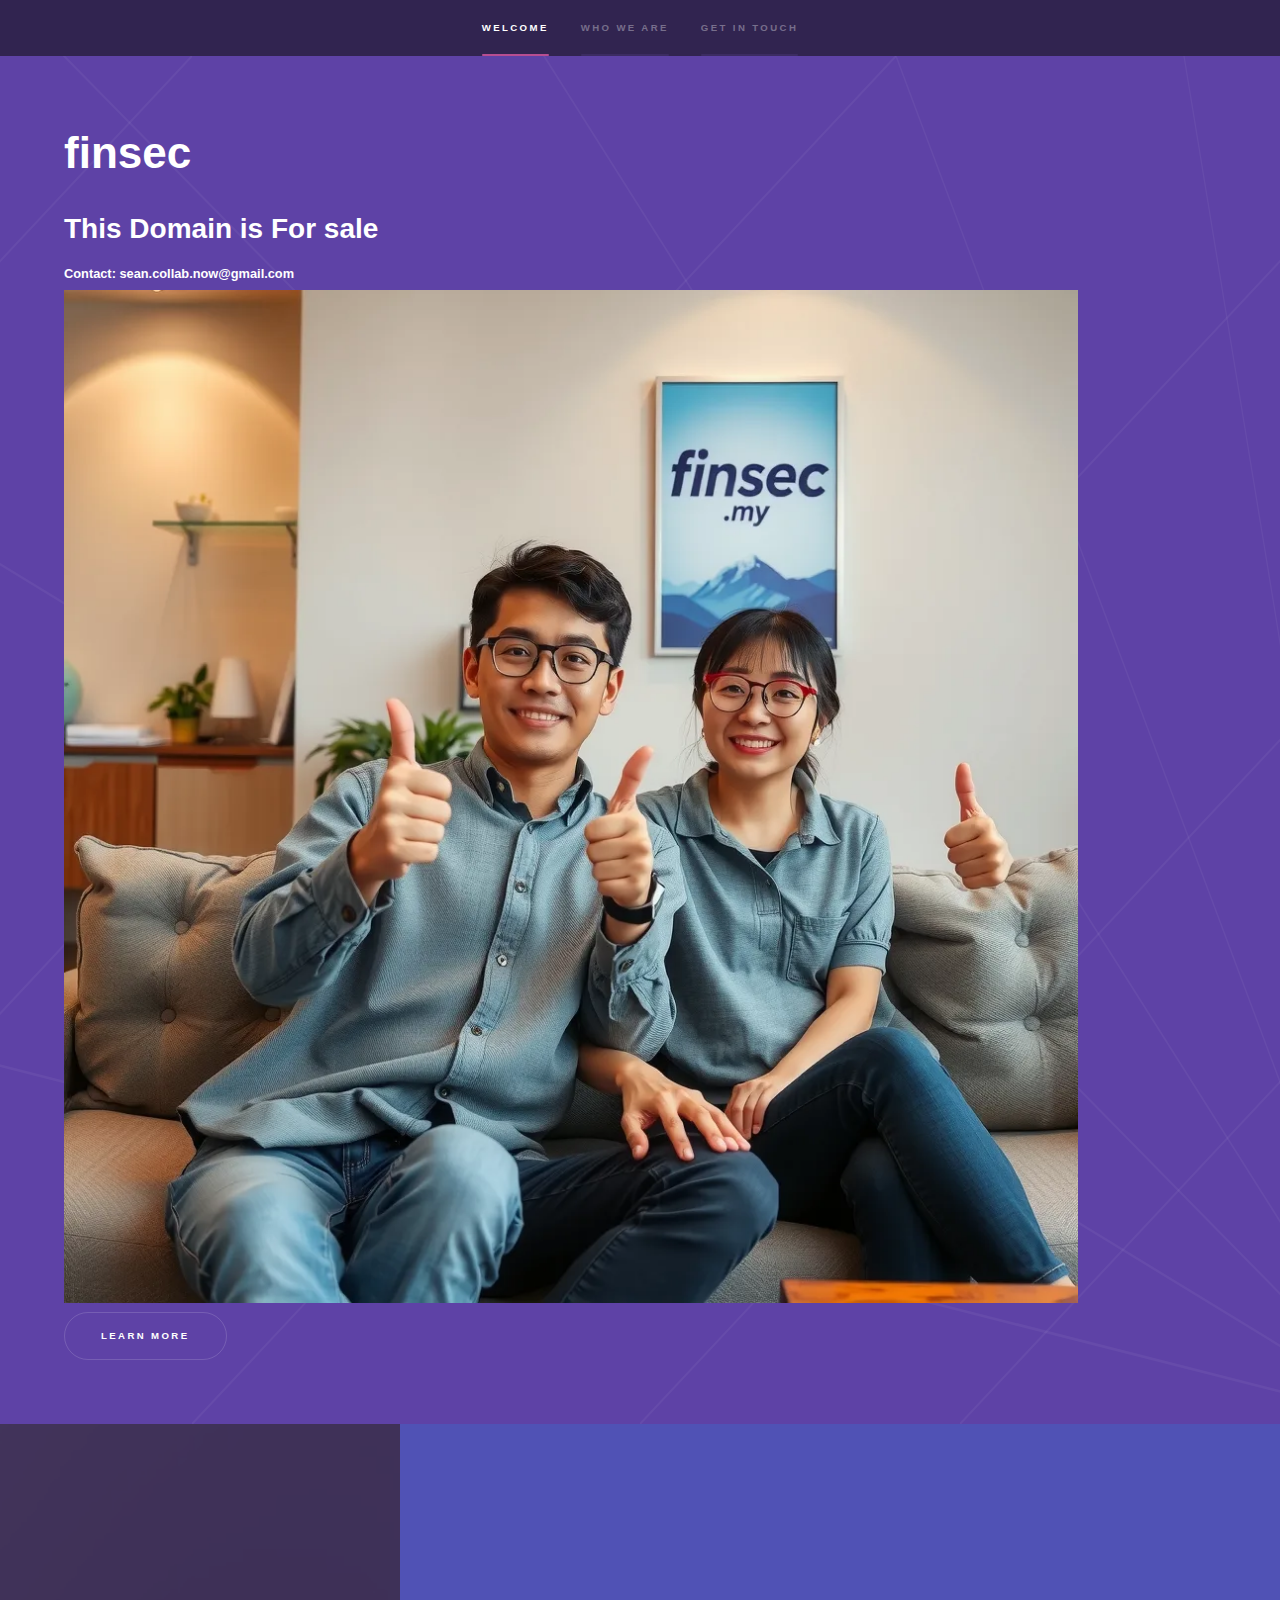
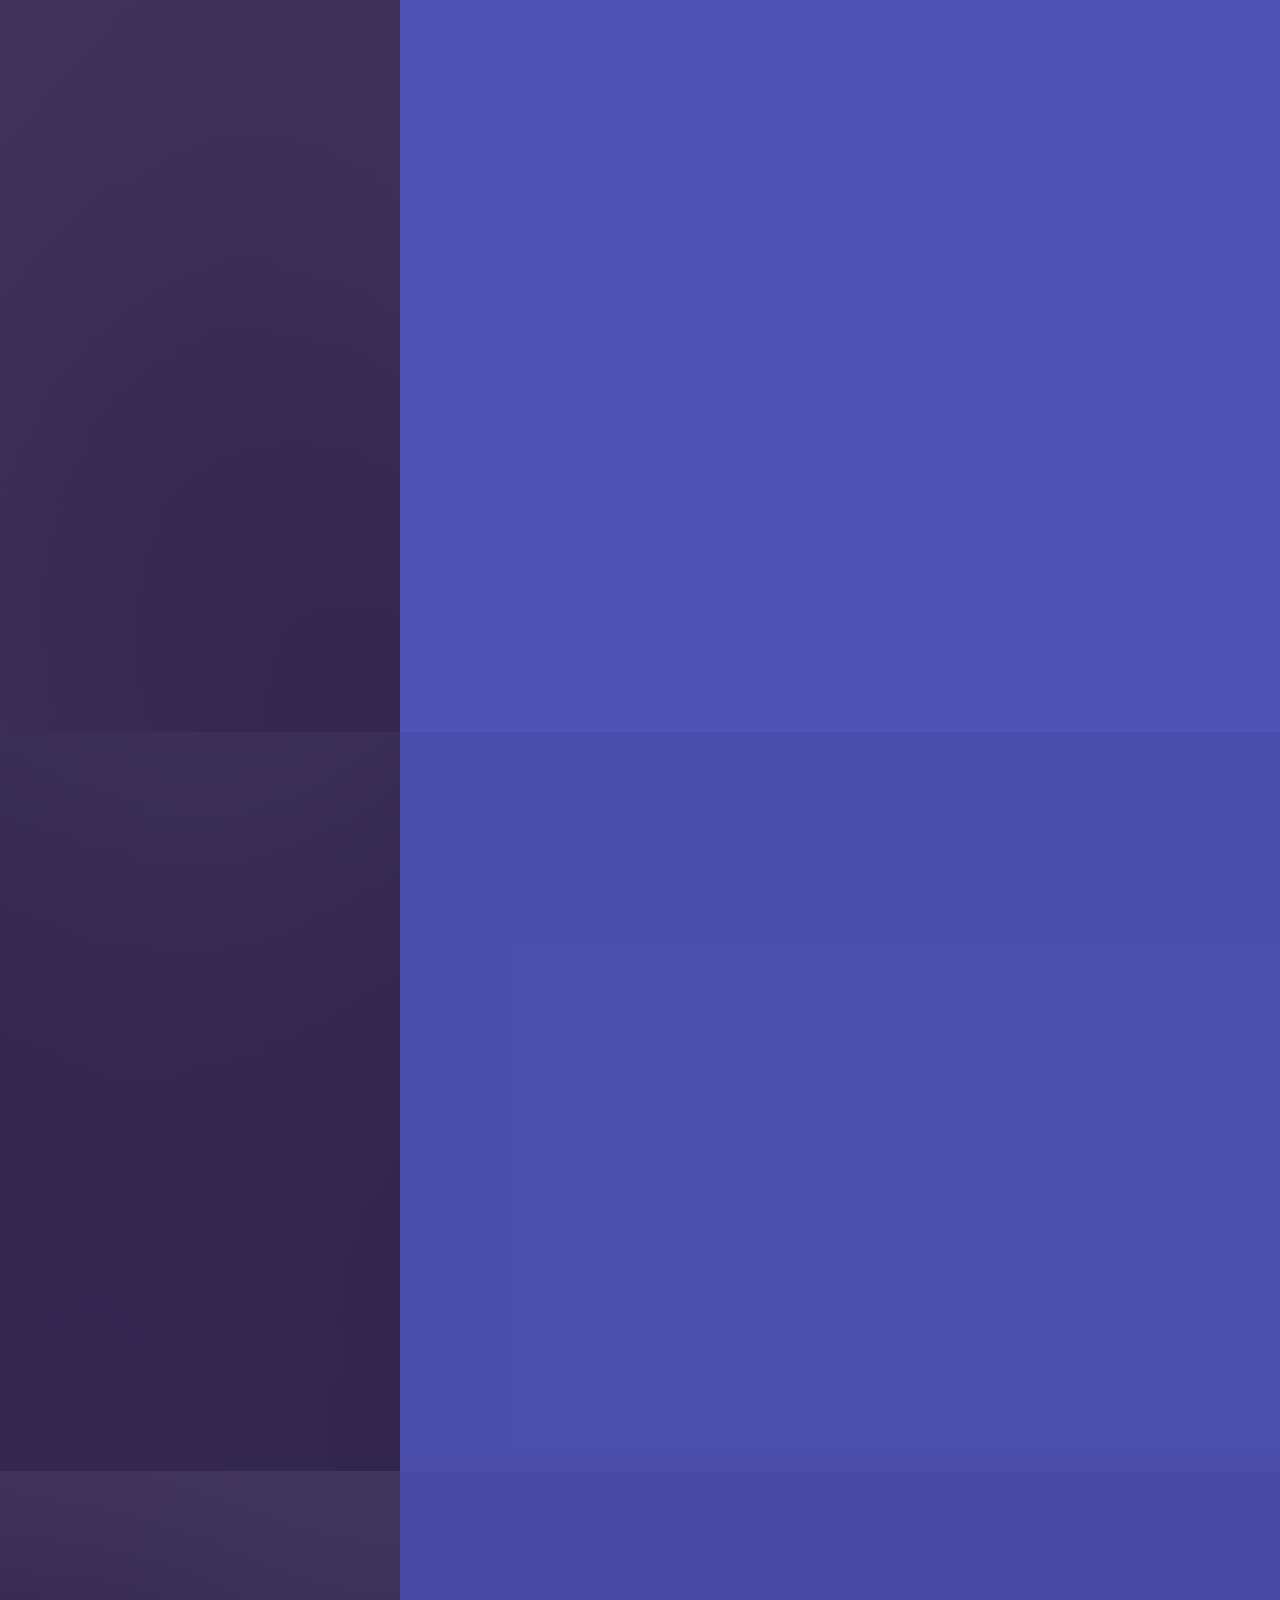
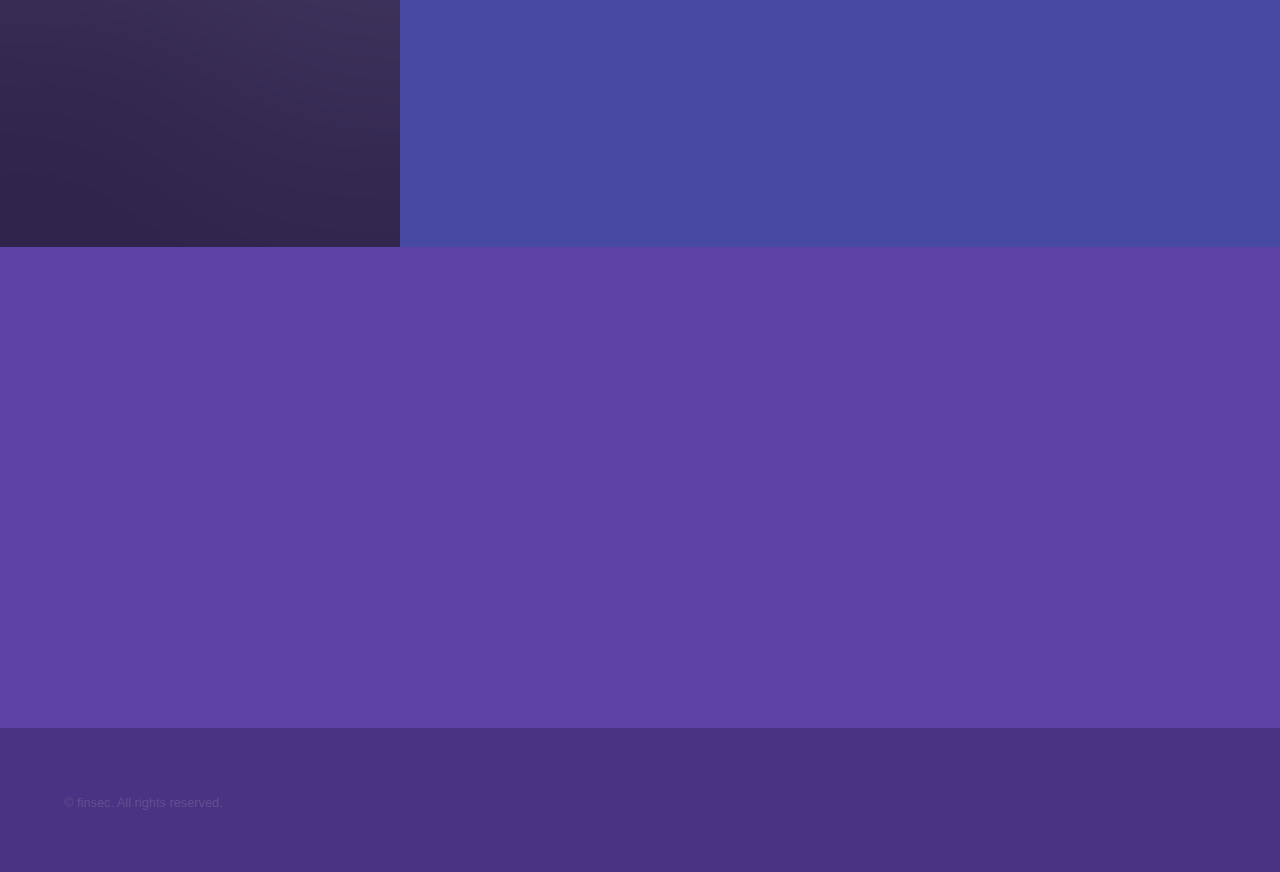
==== commit 2ffc11e3: "s" ====
--- a/index.html
+++ b/index.html
@@ -35,8 +35,13 @@
 					<section id="intro" class="wrapper style1 fullscreen fade-up">
 						<div class="inner">
 							<h1>finsec</h1>
-							<p>This Domain is For sale</p>
-							<ul class="actions">
+
+							<h2>This Domain is For sale</h2>
+							<h5>Contact: sean.collab.now@gmail.com</h5>
+							
+							<img src="images/image.webp" style="max-width: 88vw;max-width: 88%;" alt="" data-position="center center" />
+							<!-- a HOT handsome korean   man with women sitting down on sofa casual office, hands gesture HOLDING thumbs up gesture . trustworthy. wall is HAS poster image text "axiom.my" -->
+													<ul class="actions">
 								<li><a href="#one" class="button scrolly">Learn more</a></li>
 							</ul>
 						</div>
